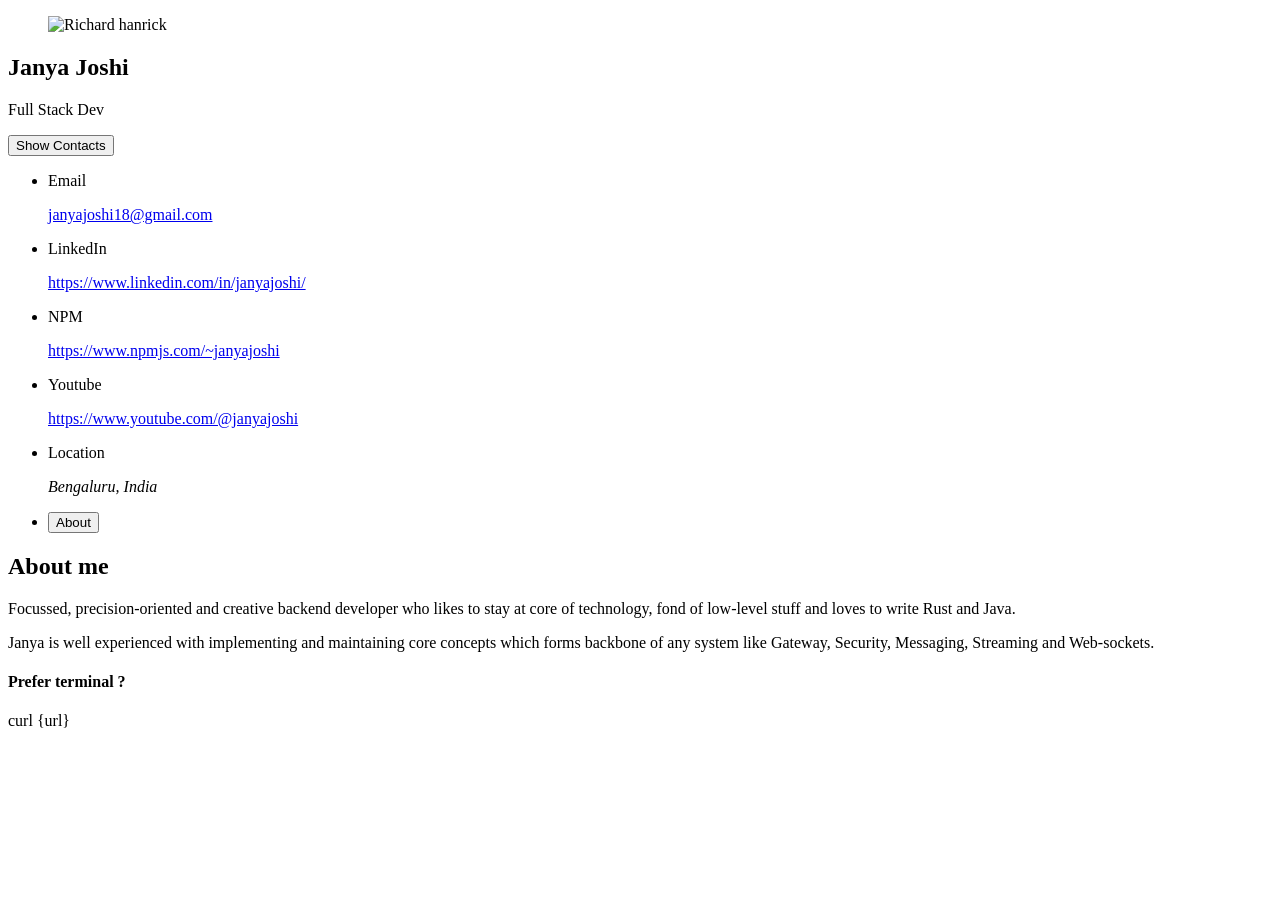
==== assets/profile-detailed.html @ 26ef7ef3 "added basic web interface" ====
<!DOCTYPE html>
<html lang="en">

<head>
    <meta charset="UTF-8">
    <meta http-equiv="X-UA-Compatible" content="IE=edge">
    <meta name="viewport" content="width=device-width, initial-scale=1.0">
    <title>Janya Joshi</title>

    <!--
      - favicon
    -->
    <link rel="shortcut icon" href="./assets/images/logo.ico" type="image/x-icon">

    <!--
      - custom css link
    -->
    <link rel="stylesheet" href="./assets/css/style.css">

    <!--
      - google font link
    -->
    <link rel="preconnect" href="https://fonts.googleapis.com">
    <link rel="preconnect" href="https://fonts.gstatic.com" crossorigin>
    <link href="https://fonts.googleapis.com/css2?family=Poppins:wght@300;400;500;600&display=swap" rel="stylesheet">
</head>

<body>

<!--
  - #MAIN
-->

<main>

    <!--
      - #SIDEBAR
    -->

    <aside class="sidebar" data-sidebar>

        <div class="sidebar-info">

            <figure class="avatar-box">
                <img src="./assets/images/my-avatar.png" alt="Richard hanrick" width="80">
            </figure>

            <div class="info-content">
                <h1 class="name" title="Janya Joshi">Janya Joshi</h1>

                <p class="title">Full Stack Dev</p>
            </div>

            <button class="info_more-btn" data-sidebar-btn>
                <span>Show Contacts</span>

                <ion-icon name="chevron-down"></ion-icon>
            </button>

        </div>

        <div class="sidebar-info_more">

            <div class="separator"></div>

            <ul class="contacts-list">

                <li class="contact-item">

                    <div class="icon-box">
                        <ion-icon name="mail-outline"></ion-icon>
                    </div>

                    <div class="contact-info">
                        <p class="contact-title">Email</p>

                        <a href="mailto:janyajoshi18@gmail.com" class="contact-link">janyajoshi18@gmail.com</a>
                    </div>

                </li>

                <li class="contact-item">

                    <div class="icon-box">
                        <ion-icon name="logo-linkedin"></ion-icon>
                    </div>

                    <div class="contact-info">
                        <p class="contact-title">LinkedIn</p>

                        <a href="https://www.linkedin.com/in/janyajoshi/" class="contact-link">https://www.linkedin.com/in/janyajoshi/</a>
                    </div>

                </li>

                <li class="contact-item">

                    <div class="icon-box">
                        <ion-icon name="logo-npm"></ion-icon>
                    </div>

                    <div class="contact-info">
                        <p class="contact-title">NPM</p>

                        <a href="https://www.npmjs.com/~janyajoshi" class="contact-link">https://www.npmjs.com/~janyajoshi</a>
                    </div>

                </li>

                <li class="contact-item">

                    <div class="icon-box">
                        <ion-icon name="logo-youtube"></ion-icon>
                    </div>

                    <div class="contact-info">
                        <p class="contact-title">Youtube</p>

                        <a href="https://www.youtube.com/@janyajoshi" class="contact-link">https://www.youtube.com/@janyajoshi</a>
                    </div>

                </li>

<!--                <li class="contact-item">-->

<!--                    <div class="icon-box">-->
<!--                        <ion-icon name="phone-portrait-outline"></ion-icon>-->
<!--                    </div>-->

<!--                    <div class="contact-info">-->
<!--                        <p class="contact-title">Phone</p>-->

<!--                        <a href="tel:+12133522795" class="contact-link">+1 (213) 352-2795</a>-->
<!--                    </div>-->

<!--                </li>-->

<!--                <li class="contact-item">-->

<!--                    <div class="icon-box">-->
<!--                        <ion-icon name="calendar-outline"></ion-icon>-->
<!--                    </div>-->

<!--                    <div class="contact-info">-->
<!--                        <p class="contact-title">Birthday</p>-->

<!--                        <time datetime="1982-06-23">June 23, 1982</time>-->
<!--                    </div>-->

<!--                </li>-->

                <li class="contact-item">

                    <div class="icon-box">
                        <ion-icon name="location-outline"></ion-icon>
                    </div>

                    <div class="contact-info">
                        <p class="contact-title">Location</p>

                        <address>Bengaluru, India</address>
                    </div>

                </li>

            </ul>

<!--            <div class="separator"></div>-->

<!--            <ul class="social-list">-->

<!--                <li class="social-item">-->
<!--                    <a href="#" class="social-link">-->
<!--                        <ion-icon name="logo-facebook"></ion-icon>-->
<!--                    </a>-->
<!--                </li>-->

<!--                <li class="social-item">-->
<!--                    <a href="#" class="social-link">-->
<!--                        <ion-icon name="logo-twitter"></ion-icon>-->
<!--                    </a>-->
<!--                </li>-->

<!--                <li class="social-item">-->
<!--                    <a href="#" class="social-link">-->
<!--                        <ion-icon name="logo-instagram"></ion-icon>-->
<!--                    </a>-->
<!--                </li>-->

<!--            </ul>-->

        </div>

    </aside>





    <!--
      - #main-content
    -->

    <div class="main-content">

        <!--
          - #NAVBAR
        -->

        <nav class="navbar">

            <ul class="navbar-list">

                <li class="navbar-item">
                    <button class="navbar-link  active" data-nav-link>About</button>
                </li>

<!--                <li class="navbar-item">-->
<!--                    <button class="navbar-link" data-nav-link>Resume</button>-->
<!--                </li>-->

<!--                <li class="navbar-item">-->
<!--                    <button class="navbar-link" data-nav-link>Portfolio</button>-->
<!--                </li>-->

<!--                <li class="navbar-item">-->
<!--                    <button class="navbar-link" data-nav-link>Blog</button>-->
<!--                </li>-->

<!--                <li class="navbar-item">-->
<!--                    <button class="navbar-link" data-nav-link>Contact</button>-->
<!--                </li>-->

            </ul>

        </nav>





        <!--
          - #ABOUT
        -->

        <article class="about  active" data-page="about">

            <header>
                <h2 class="h2 article-title">About me</h2>
            </header>

            <section class="about-text">
                <p>
                    Focussed, precision-oriented and creative backend
                    developer who likes to stay at core of technology, fond of
                    low-level stuff and loves to write Rust and Java.
                </p>

                <p>
                    Janya is well experienced with implementing and maintaining
                    core concepts which forms backbone of any system like
                    Gateway, Security, Messaging, Streaming and Web-sockets.
                </p>
            </section>

            <header>
                <h4 class="h4 article-title">Prefer terminal ?</h4>
            </header>

            <section class="about-text">
                <div class="info-content">
                    <p class="title">curl {url}</p>
                </div>
            </section>


            <!--
              - service
            -->

<!--            <section class="service">-->

<!--                <h3 class="h3 service-title">What i'm doing</h3>-->

<!--                <ul class="service-list">-->

<!--                    <li class="service-item">-->

<!--                        <div class="service-icon-box">-->
<!--                            <img src="./assets/images/icon-design.svg-->
<!--                " alt="design icon" width="40">-->
<!--                        </div>-->

<!--                        <div class="service-content-box">-->
<!--                            <h4 class="h4 service-item-title">Web design</h4>-->

<!--                            <p class="service-item-text">-->
<!--                                The most modern and high-quality design made at a professional level.-->
<!--                            </p>-->
<!--                        </div>-->

<!--                    </li>-->

<!--                    <li class="service-item">-->

<!--                        <div class="service-icon-box">-->
<!--                            <img src="./assets/images/icon-dev.svg" alt="Web development icon" width="40">-->
<!--                        </div>-->

<!--                        <div class="service-content-box">-->
<!--                            <h4 class="h4 service-item-title">Web development</h4>-->

<!--                            <p class="service-item-text">-->
<!--                                High-quality development of sites at the professional level.-->
<!--                            </p>-->
<!--                        </div>-->

<!--                    </li>-->

<!--                    <li class="service-item">-->

<!--                        <div class="service-icon-box">-->
<!--                            <img src="./assets/images/icon-app.svg" alt="mobile app icon" width="40">-->
<!--                        </div>-->

<!--                        <div class="service-content-box">-->
<!--                            <h4 class="h4 service-item-title">Mobile apps</h4>-->

<!--                            <p class="service-item-text">-->
<!--                                Professional development of applications for iOS and Android.-->
<!--                            </p>-->
<!--                        </div>-->

<!--                    </li>-->

<!--                    <li class="service-item">-->

<!--                        <div class="service-icon-box">-->
<!--                            <img src="./assets/images/icon-photo.svg" alt="camera icon" width="40">-->
<!--                        </div>-->

<!--                        <div class="service-content-box">-->
<!--                            <h4 class="h4 service-item-title">Photography</h4>-->

<!--                            <p class="service-item-text">-->
<!--                                I make high-quality photos of any category at a professional level.-->
<!--                            </p>-->
<!--                        </div>-->

<!--                    </li>-->

<!--                </ul>-->

<!--            </section>-->


            <!--
              - testimonials
            -->

<!--            <section class="testimonials">-->

<!--                <h3 class="h3 testimonials-title">Testimonials</h3>-->

<!--                <ul class="testimonials-list has-scrollbar">-->

<!--                    <li class="testimonials-item">-->
<!--                        <div class="content-card" data-testimonials-item>-->

<!--                            <figure class="testimonials-avatar-box">-->
<!--                                <img src="./assets/images/avatar-1.png" alt="Daniel lewis" width="60" data-testimonials-avatar>-->
<!--                            </figure>-->

<!--                            <h4 class="h4 testimonials-item-title" data-testimonials-title>Daniel lewis</h4>-->

<!--                            <div class="testimonials-text" data-testimonials-text>-->
<!--                                <p>-->
<!--                                    Richard was hired to create a corporate identity. We were very pleased with the work done. She has a-->
<!--                                    lot of experience-->
<!--                                    and is very concerned about the needs of client. Lorem ipsum dolor sit amet, ullamcous cididt-->
<!--                                    consectetur adipiscing-->
<!--                                    elit, seds do et eiusmod tempor incididunt ut laborels dolore magnarels alia.-->
<!--                                </p>-->
<!--                            </div>-->

<!--                        </div>-->
<!--                    </li>-->

<!--                    <li class="testimonials-item">-->
<!--                        <div class="content-card" data-testimonials-item>-->

<!--                            <figure class="testimonials-avatar-box">-->
<!--                                <img src="./assets/images/avatar-2.png" alt="Jessica miller" width="60" data-testimonials-avatar>-->
<!--                            </figure>-->

<!--                            <h4 class="h4 testimonials-item-title" data-testimonials-title>Jessica miller</h4>-->

<!--                            <div class="testimonials-text" data-testimonials-text>-->
<!--                                <p>-->
<!--                                    Richard was hired to create a corporate identity. We were very pleased with the work done. She has a-->
<!--                                    lot of experience-->
<!--                                    and is very concerned about the needs of client. Lorem ipsum dolor sit amet, ullamcous cididt-->
<!--                                    consectetur adipiscing-->
<!--                                    elit, seds do et eiusmod tempor incididunt ut laborels dolore magnarels alia.-->
<!--                                </p>-->
<!--                            </div>-->

<!--                        </div>-->
<!--                    </li>-->

<!--                    <li class="testimonials-item">-->
<!--                        <div class="content-card" data-testimonials-item>-->

<!--                            <figure class="testimonials-avatar-box">-->
<!--                                <img src="./assets/images/avatar-3.png" alt="Emily evans" width="60" data-testimonials-avatar>-->
<!--                            </figure>-->

<!--                            <h4 class="h4 testimonials-item-title" data-testimonials-title>Emily evans</h4>-->

<!--                            <div class="testimonials-text" data-testimonials-text>-->
<!--                                <p>-->
<!--                                    Richard was hired to create a corporate identity. We were very pleased with the work done. She has a-->
<!--                                    lot of experience-->
<!--                                    and is very concerned about the needs of client. Lorem ipsum dolor sit amet, ullamcous cididt-->
<!--                                    consectetur adipiscing-->
<!--                                    elit, seds do et eiusmod tempor incididunt ut laborels dolore magnarels alia.-->
<!--                                </p>-->
<!--                            </div>-->

<!--                        </div>-->
<!--                    </li>-->

<!--                    <li class="testimonials-item">-->
<!--                        <div class="content-card" data-testimonials-item>-->

<!--                            <figure class="testimonials-avatar-box">-->
<!--                                <img src="./assets/images/avatar-4.png" alt="Henry william" width="60" data-testimonials-avatar>-->
<!--                            </figure>-->

<!--                            <h4 class="h4 testimonials-item-title" data-testimonials-title>Henry william</h4>-->

<!--                            <div class="testimonials-text" data-testimonials-text>-->
<!--                                <p>-->
<!--                                    Richard was hired to create a corporate identity. We were very pleased with the work done. She has a-->
<!--                                    lot of experience-->
<!--                                    and is very concerned about the needs of client. Lorem ipsum dolor sit amet, ullamcous cididt-->
<!--                                    consectetur adipiscing-->
<!--                                    elit, seds do et eiusmod tempor incididunt ut laborels dolore magnarels alia.-->
<!--                                </p>-->
<!--                            </div>-->

<!--                        </div>-->
<!--                    </li>-->

<!--                </ul>-->

<!--            </section>-->


            <!--
              - testimonials modal
            -->

<!--            <div class="modal-container" data-modal-container>-->

<!--                <div class="overlay" data-overlay></div>-->

<!--                <section class="testimonials-modal">-->

<!--                    <button class="modal-close-btn" data-modal-close-btn>-->
<!--                        <ion-icon name="close-outline"></ion-icon>-->
<!--                    </button>-->

<!--                    <div class="modal-img-wrapper">-->
<!--                        <figure class="modal-avatar-box">-->
<!--                            <img src="./assets/images/avatar-1.png" alt="Daniel lewis" width="80" data-modal-img>-->
<!--                        </figure>-->

<!--                        <img src="./assets/images/icon-quote.svg" alt="quote icon">-->
<!--                    </div>-->

<!--                    <div class="modal-content">-->

<!--                        <h4 class="h3 modal-title" data-modal-title>Daniel lewis</h4>-->

<!--                        <time datetime="2021-06-14">14 June, 2021</time>-->

<!--                        <div data-modal-text>-->
<!--                            <p>-->
<!--                                Richard was hired to create a corporate identity. We were very pleased with the work done. She has a-->
<!--                                lot of experience-->
<!--                                and is very concerned about the needs of client. Lorem ipsum dolor sit amet, ullamcous cididt-->
<!--                                consectetur adipiscing-->
<!--                                elit, seds do et eiusmod tempor incididunt ut laborels dolore magnarels alia.-->
<!--                            </p>-->
<!--                        </div>-->

<!--                    </div>-->

<!--                </section>-->

<!--            </div>-->


            <!--
              - clients
            -->

<!--            <section class="clients">-->

<!--                <h3 class="h3 clients-title">Clients</h3>-->

<!--                <ul class="clients-list has-scrollbar">-->

<!--                    <li class="clients-item">-->
<!--                        <a href="#">-->
<!--                            <img src="./assets/images/logo-1-color.png" alt="client logo">-->
<!--                        </a>-->
<!--                    </li>-->

<!--                    <li class="clients-item">-->
<!--                        <a href="#">-->
<!--                            <img src="./assets/images/logo-2-color.png" alt="client logo">-->
<!--                        </a>-->
<!--                    </li>-->

<!--                    <li class="clients-item">-->
<!--                        <a href="#">-->
<!--                            <img src="./assets/images/logo-3-color.png" alt="client logo">-->
<!--                        </a>-->
<!--                    </li>-->

<!--                    <li class="clients-item">-->
<!--                        <a href="#">-->
<!--                            <img src="./assets/images/logo-4-color.png" alt="client logo">-->
<!--                        </a>-->
<!--                    </li>-->

<!--                    <li class="clients-item">-->
<!--                        <a href="#">-->
<!--                            <img src="./assets/images/logo-5-color.png" alt="client logo">-->
<!--                        </a>-->
<!--                    </li>-->

<!--                    <li class="clients-item">-->
<!--                        <a href="#">-->
<!--                            <img src="./assets/images/logo-6-color.png" alt="client logo">-->
<!--                        </a>-->
<!--                    </li>-->

<!--                </ul>-->

<!--            </section>-->

        </article>





        <!--
          - #RESUME
        -->

<!--        <article class="resume" data-page="resume">-->

<!--            <header>-->
<!--                <h2 class="h2 article-title">Resume</h2>-->
<!--            </header>-->

<!--            <section class="timeline">-->

<!--                <div class="title-wrapper">-->
<!--                    <div class="icon-box">-->
<!--                        <ion-icon name="book-outline"></ion-icon>-->
<!--                    </div>-->

<!--                    <h3 class="h3">Education</h3>-->
<!--                </div>-->

<!--                <ol class="timeline-list">-->

<!--                    <li class="timeline-item">-->

<!--                        <h4 class="h4 timeline-item-title">University school of the arts</h4>-->

<!--                        <span>2007 — 2008</span>-->

<!--                        <p class="timeline-text">-->
<!--                            Nemo enims ipsam voluptatem, blanditiis praesentium voluptum delenit atque corrupti, quos dolores et-->
<!--                            quas molestias-->
<!--                            exceptur.-->
<!--                        </p>-->

<!--                    </li>-->

<!--                    <li class="timeline-item">-->

<!--                        <h4 class="h4 timeline-item-title">New york academy of art</h4>-->

<!--                        <span>2006 — 2007</span>-->

<!--                        <p class="timeline-text">-->
<!--                            Ratione voluptatem sequi nesciunt, facere quisquams facere menda ossimus, omnis voluptas assumenda est-->
<!--                            omnis..-->
<!--                        </p>-->

<!--                    </li>-->

<!--                    <li class="timeline-item">-->

<!--                        <h4 class="h4 timeline-item-title">High school of art and design</h4>-->

<!--                        <span>2002 — 2004</span>-->

<!--                        <p class="timeline-text">-->
<!--                            Duis aute irure dolor in reprehenderit in voluptate, quila voluptas mag odit aut fugit, sed consequuntur-->
<!--                            magni dolores-->
<!--                            eos.-->
<!--                        </p>-->

<!--                    </li>-->

<!--                </ol>-->

<!--            </section>-->

<!--            <section class="timeline">-->

<!--                <div class="title-wrapper">-->
<!--                    <div class="icon-box">-->
<!--                        <ion-icon name="book-outline"></ion-icon>-->
<!--                    </div>-->

<!--                    <h3 class="h3">Experience</h3>-->
<!--                </div>-->

<!--                <ol class="timeline-list">-->

<!--                    <li class="timeline-item">-->

<!--                        <h4 class="h4 timeline-item-title">Creative director</h4>-->

<!--                        <span>2015 — Present</span>-->

<!--                        <p class="timeline-text">-->
<!--                            Nemo enim ipsam voluptatem blanditiis praesentium voluptum delenit atque corrupti, quos dolores et qvuas-->
<!--                            molestias-->
<!--                            exceptur.-->
<!--                        </p>-->

<!--                    </li>-->

<!--                    <li class="timeline-item">-->

<!--                        <h4 class="h4 timeline-item-title">Art director</h4>-->

<!--                        <span>2013 — 2015</span>-->

<!--                        <p class="timeline-text">-->
<!--                            Nemo enims ipsam voluptatem, blanditiis praesentium voluptum delenit atque corrupti, quos dolores et-->
<!--                            quas molestias-->
<!--                            exceptur.-->
<!--                        </p>-->

<!--                    </li>-->

<!--                    <li class="timeline-item">-->

<!--                        <h4 class="h4 timeline-item-title">Web designer</h4>-->

<!--                        <span>2010 — 2013</span>-->

<!--                        <p class="timeline-text">-->
<!--                            Nemo enims ipsam voluptatem, blanditiis praesentium voluptum delenit atque corrupti, quos dolores et-->
<!--                            quas molestias-->
<!--                            exceptur.-->
<!--                        </p>-->

<!--                    </li>-->

<!--                </ol>-->

<!--            </section>-->

<!--            <section class="skill">-->

<!--                <h3 class="h3 skills-title">My skills</h3>-->

<!--                <ul class="skills-list content-card">-->

<!--                    <li class="skills-item">-->

<!--                        <div class="title-wrapper">-->
<!--                            <h5 class="h5">Web design</h5>-->
<!--                            <data value="80">80%</data>-->
<!--                        </div>-->

<!--                        <div class="skill-progress-bg">-->
<!--                            <div class="skill-progress-fill" style="width: 80%;"></div>-->
<!--                        </div>-->

<!--                    </li>-->

<!--                    <li class="skills-item">-->

<!--                        <div class="title-wrapper">-->
<!--                            <h5 class="h5">Graphic design</h5>-->
<!--                            <data value="70">70%</data>-->
<!--                        </div>-->

<!--                        <div class="skill-progress-bg">-->
<!--                            <div class="skill-progress-fill" style="width: 70%;"></div>-->
<!--                        </div>-->

<!--                    </li>-->

<!--                    <li class="skills-item">-->

<!--                        <div class="title-wrapper">-->
<!--                            <h5 class="h5">Branding</h5>-->
<!--                            <data value="90">90%</data>-->
<!--                        </div>-->

<!--                        <div class="skill-progress-bg">-->
<!--                            <div class="skill-progress-fill" style="width: 90%;"></div>-->
<!--                        </div>-->

<!--                    </li>-->

<!--                    <li class="skills-item">-->

<!--                        <div class="title-wrapper">-->
<!--                            <h5 class="h5">WordPress</h5>-->
<!--                            <data value="50">50%</data>-->
<!--                        </div>-->

<!--                        <div class="skill-progress-bg">-->
<!--                            <div class="skill-progress-fill" style="width: 50%;"></div>-->
<!--                        </div>-->

<!--                    </li>-->

<!--                </ul>-->

<!--            </section>-->

<!--        </article>-->





        <!--
          - #PORTFOLIO
        -->

<!--        <article class="portfolio" data-page="portfolio">-->

<!--            <header>-->
<!--                <h2 class="h2 article-title">Portfolio</h2>-->
<!--            </header>-->

<!--            <section class="projects">-->

<!--                <ul class="filter-list">-->

<!--                    <li class="filter-item">-->
<!--                        <button class="active" data-filter-btn>All</button>-->
<!--                    </li>-->

<!--                    <li class="filter-item">-->
<!--                        <button data-filter-btn>Web design</button>-->
<!--                    </li>-->

<!--                    <li class="filter-item">-->
<!--                        <button data-filter-btn>Applications</button>-->
<!--                    </li>-->

<!--                    <li class="filter-item">-->
<!--                        <button data-filter-btn>Web development</button>-->
<!--                    </li>-->

<!--                </ul>-->

<!--                <div class="filter-select-box">-->

<!--                    <button class="filter-select" data-select>-->

<!--                        <div class="select-value" data-selecct-value>Select category</div>-->

<!--                        <div class="select-icon">-->
<!--                            <ion-icon name="chevron-down"></ion-icon>-->
<!--                        </div>-->

<!--                    </button>-->

<!--                    <ul class="select-list">-->

<!--                        <li class="select-item">-->
<!--                            <button data-select-item>All</button>-->
<!--                        </li>-->

<!--                        <li class="select-item">-->
<!--                            <button data-select-item>Web design</button>-->
<!--                        </li>-->

<!--                        <li class="select-item">-->
<!--                            <button data-select-item>Applications</button>-->
<!--                        </li>-->

<!--                        <li class="select-item">-->
<!--                            <button data-select-item>Web development</button>-->
<!--                        </li>-->

<!--                    </ul>-->

<!--                </div>-->

<!--                <ul class="project-list">-->

<!--                    <li class="project-item  active" data-filter-item data-category="web development">-->
<!--                        <a href="#">-->

<!--                            <figure class="project-img">-->
<!--                                <div class="project-item-icon-box">-->
<!--                                    <ion-icon name="eye-outline"></ion-icon>-->
<!--                                </div>-->

<!--                                <img src="./assets/images/project-1.jpg" alt="finance" loading="lazy">-->
<!--                            </figure>-->

<!--                            <h3 class="project-title">Finance</h3>-->

<!--                            <p class="project-category">Web development</p>-->

<!--                        </a>-->
<!--                    </li>-->

<!--                    <li class="project-item  active" data-filter-item data-category="web development">-->
<!--                        <a href="#">-->

<!--                            <figure class="project-img">-->
<!--                                <div class="project-item-icon-box">-->
<!--                                    <ion-icon name="eye-outline"></ion-icon>-->
<!--                                </div>-->

<!--                                <img src="./assets/images/project-2.png" alt="orizon" loading="lazy">-->
<!--                            </figure>-->

<!--                            <h3 class="project-title">Orizon</h3>-->

<!--                            <p class="project-category">Web development</p>-->

<!--                        </a>-->
<!--                    </li>-->

<!--                    <li class="project-item  active" data-filter-item data-category="web design">-->
<!--                        <a href="#">-->

<!--                            <figure class="project-img">-->
<!--                                <div class="project-item-icon-box">-->
<!--                                    <ion-icon name="eye-outline"></ion-icon>-->
<!--                                </div>-->

<!--                                <img src="./assets/images/project-3.jpg" alt="fundo" loading="lazy">-->
<!--                            </figure>-->

<!--                            <h3 class="project-title">Fundo</h3>-->

<!--                            <p class="project-category">Web design</p>-->

<!--                        </a>-->
<!--                    </li>-->

<!--                    <li class="project-item  active" data-filter-item data-category="applications">-->
<!--                        <a href="#">-->

<!--                            <figure class="project-img">-->
<!--                                <div class="project-item-icon-box">-->
<!--                                    <ion-icon name="eye-outline"></ion-icon>-->
<!--                                </div>-->

<!--                                <img src="./assets/images/project-4.png" alt="brawlhalla" loading="lazy">-->
<!--                            </figure>-->

<!--                            <h3 class="project-title">Brawlhalla</h3>-->

<!--                            <p class="project-category">Applications</p>-->

<!--                        </a>-->
<!--                    </li>-->

<!--                    <li class="project-item  active" data-filter-item data-category="web design">-->
<!--                        <a href="#">-->

<!--                            <figure class="project-img">-->
<!--                                <div class="project-item-icon-box">-->
<!--                                    <ion-icon name="eye-outline"></ion-icon>-->
<!--                                </div>-->

<!--                                <img src="./assets/images/project-5.png" alt="dsm." loading="lazy">-->
<!--                            </figure>-->

<!--                            <h3 class="project-title">DSM.</h3>-->

<!--                            <p class="project-category">Web design</p>-->

<!--                        </a>-->
<!--                    </li>-->

<!--                    <li class="project-item  active" data-filter-item data-category="web design">-->
<!--                        <a href="#">-->

<!--                            <figure class="project-img">-->
<!--                                <div class="project-item-icon-box">-->
<!--                                    <ion-icon name="eye-outline"></ion-icon>-->
<!--                                </div>-->

<!--                                <img src="./assets/images/project-6.png" alt="metaspark" loading="lazy">-->
<!--                            </figure>-->

<!--                            <h3 class="project-title">MetaSpark</h3>-->

<!--                            <p class="project-category">Web design</p>-->

<!--                        </a>-->
<!--                    </li>-->

<!--                    <li class="project-item  active" data-filter-item data-category="web development">-->
<!--                        <a href="#">-->

<!--                            <figure class="project-img">-->
<!--                                <div class="project-item-icon-box">-->
<!--                                    <ion-icon name="eye-outline"></ion-icon>-->
<!--                                </div>-->

<!--                                <img src="./assets/images/project-7.png" alt="summary" loading="lazy">-->
<!--                            </figure>-->

<!--                            <h3 class="project-title">Summary</h3>-->

<!--                            <p class="project-category">Web development</p>-->

<!--                        </a>-->
<!--                    </li>-->

<!--                    <li class="project-item  active" data-filter-item data-category="applications">-->
<!--                        <a href="#">-->

<!--                            <figure class="project-img">-->
<!--                                <div class="project-item-icon-box">-->
<!--                                    <ion-icon name="eye-outline"></ion-icon>-->
<!--                                </div>-->

<!--                                <img src="./assets/images/project-8.jpg" alt="task manager" loading="lazy">-->
<!--                            </figure>-->

<!--                            <h3 class="project-title">Task Manager</h3>-->

<!--                            <p class="project-category">Applications</p>-->

<!--                        </a>-->
<!--                    </li>-->

<!--                    <li class="project-item  active" data-filter-item data-category="web development">-->
<!--                        <a href="#">-->

<!--                            <figure class="project-img">-->
<!--                                <div class="project-item-icon-box">-->
<!--                                    <ion-icon name="eye-outline"></ion-icon>-->
<!--                                </div>-->

<!--                                <img src="./assets/images/project-9.png" alt="arrival" loading="lazy">-->
<!--                            </figure>-->

<!--                            <h3 class="project-title">Arrival</h3>-->

<!--                            <p class="project-category">Web development</p>-->

<!--                        </a>-->
<!--                    </li>-->

<!--                </ul>-->

<!--            </section>-->

<!--        </article>-->





        <!--
          - #BLOG
        -->

<!--        <article class="blog" data-page="blog">-->

<!--            <header>-->
<!--                <h2 class="h2 article-title">Blog</h2>-->
<!--            </header>-->

<!--            <section class="blog-posts">-->

<!--                <ul class="blog-posts-list">-->

<!--                    <li class="blog-post-item">-->
<!--                        <a href="#">-->

<!--                            <figure class="blog-banner-box">-->
<!--                                <img src="./assets/images/blog-1.jpg" alt="Design conferences in 2022" loading="lazy">-->
<!--                            </figure>-->

<!--                            <div class="blog-content">-->

<!--                                <div class="blog-meta">-->
<!--                                    <p class="blog-category">Design</p>-->

<!--                                    <span class="dot"></span>-->

<!--                                    <time datetime="2022-02-23">Fab 23, 2022</time>-->
<!--                                </div>-->

<!--                                <h3 class="h3 blog-item-title">Design conferences in 2022</h3>-->

<!--                                <p class="blog-text">-->
<!--                                    Veritatis et quasi architecto beatae vitae dicta sunt, explicabo.-->
<!--                                </p>-->

<!--                            </div>-->

<!--                        </a>-->
<!--                    </li>-->

<!--                    <li class="blog-post-item">-->
<!--                        <a href="#">-->

<!--                            <figure class="blog-banner-box">-->
<!--                                <img src="./assets/images/blog-2.jpg" alt="Best fonts every designer" loading="lazy">-->
<!--                            </figure>-->

<!--                            <div class="blog-content">-->

<!--                                <div class="blog-meta">-->
<!--                                    <p class="blog-category">Design</p>-->

<!--                                    <span class="dot"></span>-->

<!--                                    <time datetime="2022-02-23">Fab 23, 2022</time>-->
<!--                                </div>-->

<!--                                <h3 class="h3 blog-item-title">Best fonts every designer</h3>-->

<!--                                <p class="blog-text">-->
<!--                                    Sed ut perspiciatis, nam libero tempore, cum soluta nobis est eligendi.-->
<!--                                </p>-->

<!--                            </div>-->

<!--                        </a>-->
<!--                    </li>-->

<!--                    <li class="blog-post-item">-->
<!--                        <a href="#">-->

<!--                            <figure class="blog-banner-box">-->
<!--                                <img src="./assets/images/blog-3.jpg" alt="Design digest #80" loading="lazy">-->
<!--                            </figure>-->

<!--                            <div class="blog-content">-->

<!--                                <div class="blog-meta">-->
<!--                                    <p class="blog-category">Design</p>-->

<!--                                    <span class="dot"></span>-->

<!--                                    <time datetime="2022-02-23">Fab 23, 2022</time>-->
<!--                                </div>-->

<!--                                <h3 class="h3 blog-item-title">Design digest #80</h3>-->

<!--                                <p class="blog-text">-->
<!--                                    Excepteur sint occaecat cupidatat no proident, quis nostrum exercitationem ullam corporis suscipit.-->
<!--                                </p>-->

<!--                            </div>-->

<!--                        </a>-->
<!--                    </li>-->

<!--                    <li class="blog-post-item">-->
<!--                        <a href="#">-->

<!--                            <figure class="blog-banner-box">-->
<!--                                <img src="./assets/images/blog-4.jpg" alt="UI interactions of the week" loading="lazy">-->
<!--                            </figure>-->

<!--                            <div class="blog-content">-->

<!--                                <div class="blog-meta">-->
<!--                                    <p class="blog-category">Design</p>-->

<!--                                    <span class="dot"></span>-->

<!--                                    <time datetime="2022-02-23">Fab 23, 2022</time>-->
<!--                                </div>-->

<!--                                <h3 class="h3 blog-item-title">UI interactions of the week</h3>-->

<!--                                <p class="blog-text">-->
<!--                                    Enim ad minim veniam, consectetur adipiscing elit, quis nostrud exercitation ullamco laboris nisi.-->
<!--                                </p>-->

<!--                            </div>-->

<!--                        </a>-->
<!--                    </li>-->

<!--                    <li class="blog-post-item">-->
<!--                        <a href="#">-->

<!--                            <figure class="blog-banner-box">-->
<!--                                <img src="./assets/images/blog-5.jpg" alt="The forgotten art of spacing" loading="lazy">-->
<!--                            </figure>-->

<!--                            <div class="blog-content">-->

<!--                                <div class="blog-meta">-->
<!--                                    <p class="blog-category">Design</p>-->

<!--                                    <span class="dot"></span>-->

<!--                                    <time datetime="2022-02-23">Fab 23, 2022</time>-->
<!--                                </div>-->

<!--                                <h3 class="h3 blog-item-title">The forgotten art of spacing</h3>-->

<!--                                <p class="blog-text">-->
<!--                                    Maxime placeat, sed do eiusmod tempor incididunt ut labore et dolore magna aliqua.-->
<!--                                </p>-->

<!--                            </div>-->

<!--                        </a>-->
<!--                    </li>-->

<!--                    <li class="blog-post-item">-->
<!--                        <a href="#">-->

<!--                            <figure class="blog-banner-box">-->
<!--                                <img src="./assets/images/blog-6.jpg" alt="Design digest #79" loading="lazy">-->
<!--                            </figure>-->

<!--                            <div class="blog-content">-->

<!--                                <div class="blog-meta">-->
<!--                                    <p class="blog-category">Design</p>-->

<!--                                    <span class="dot"></span>-->

<!--                                    <time datetime="2022-02-23">Fab 23, 2022</time>-->
<!--                                </div>-->

<!--                                <h3 class="h3 blog-item-title">Design digest #79</h3>-->

<!--                                <p class="blog-text">-->
<!--                                    Optio cumque nihil impedit uo minus quod maxime placeat, velit esse cillum.-->
<!--                                </p>-->

<!--                            </div>-->

<!--                        </a>-->
<!--                    </li>-->

<!--                </ul>-->

<!--            </section>-->

<!--        </article>-->





        <!--
          - #CONTACT
        -->

<!--        <article class="contact" data-page="contact">-->

<!--            <header>-->
<!--                <h2 class="h2 article-title">Contact</h2>-->
<!--            </header>-->

<!--            <section class="mapbox" data-mapbox>-->
<!--                <figure>-->
<!--                    <iframe-->
<!--                            src="https://www.google.com/maps/embed?pb=!1m18!1m12!1m3!1d199666.5651251294!2d-121.58334177520186!3d38.56165006739519!2m3!1f0!2f0!3f0!3m2!1i1024!2i768!4f13.1!3m3!1m2!1s0x809ac672b28397f9%3A0x921f6aaa74197fdb!2sSacramento%2C%20CA%2C%20USA!5e0!3m2!1sen!2sbd!4v1647608789441!5m2!1sen!2sbd"-->
<!--                            width="400" height="300" loading="lazy"></iframe>-->
<!--                </figure>-->
<!--            </section>-->

<!--            <section class="contact-form">-->

<!--                <h3 class="h3 form-title">Contact Form</h3>-->

<!--                <form action="#" class="form" data-form>-->

<!--                    <div class="input-wrapper">-->
<!--                        <input type="text" name="fullname" class="form-input" placeholder="Full name" required data-form-input>-->

<!--                        <input type="email" name="email" class="form-input" placeholder="Email address" required data-form-input>-->
<!--                    </div>-->

<!--                    <textarea name="message" class="form-input" placeholder="Your Message" required data-form-input></textarea>-->

<!--                    <button class="form-btn" type="submit" disabled data-form-btn>-->
<!--                        <ion-icon name="paper-plane"></ion-icon>-->
<!--                        <span>Send Message</span>-->
<!--                    </button>-->

<!--                </form>-->

<!--            </section>-->

<!--        </article>-->

    </div>

</main>






<!--
  - custom js link
-->
<script src="./assets/js/script.js"></script>

<!--
  - ionicon link
-->
<script type="module" src="https://unpkg.com/ionicons@5.5.2/dist/ionicons/ionicons.esm.js"></script>
<script nomodule src="https://unpkg.com/ionicons@5.5.2/dist/ionicons/ionicons.js"></script>

</body>

</html>
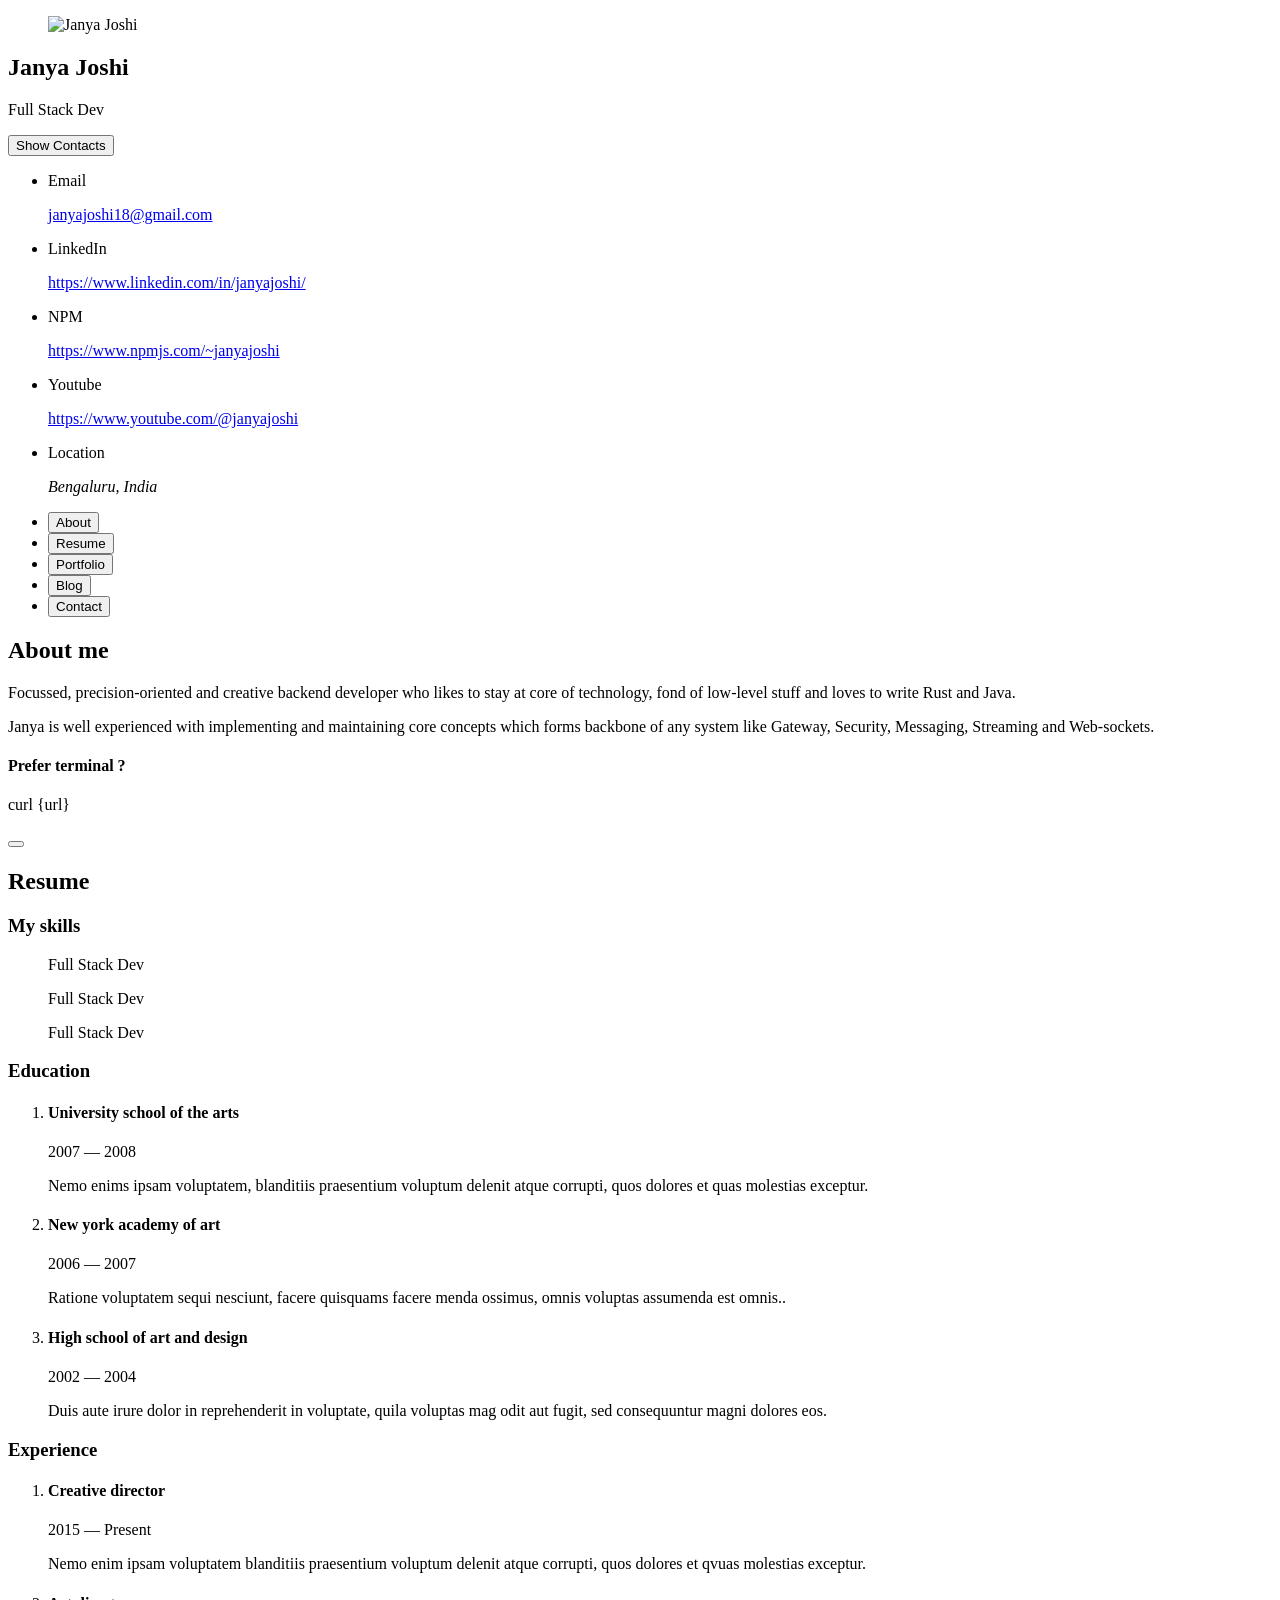
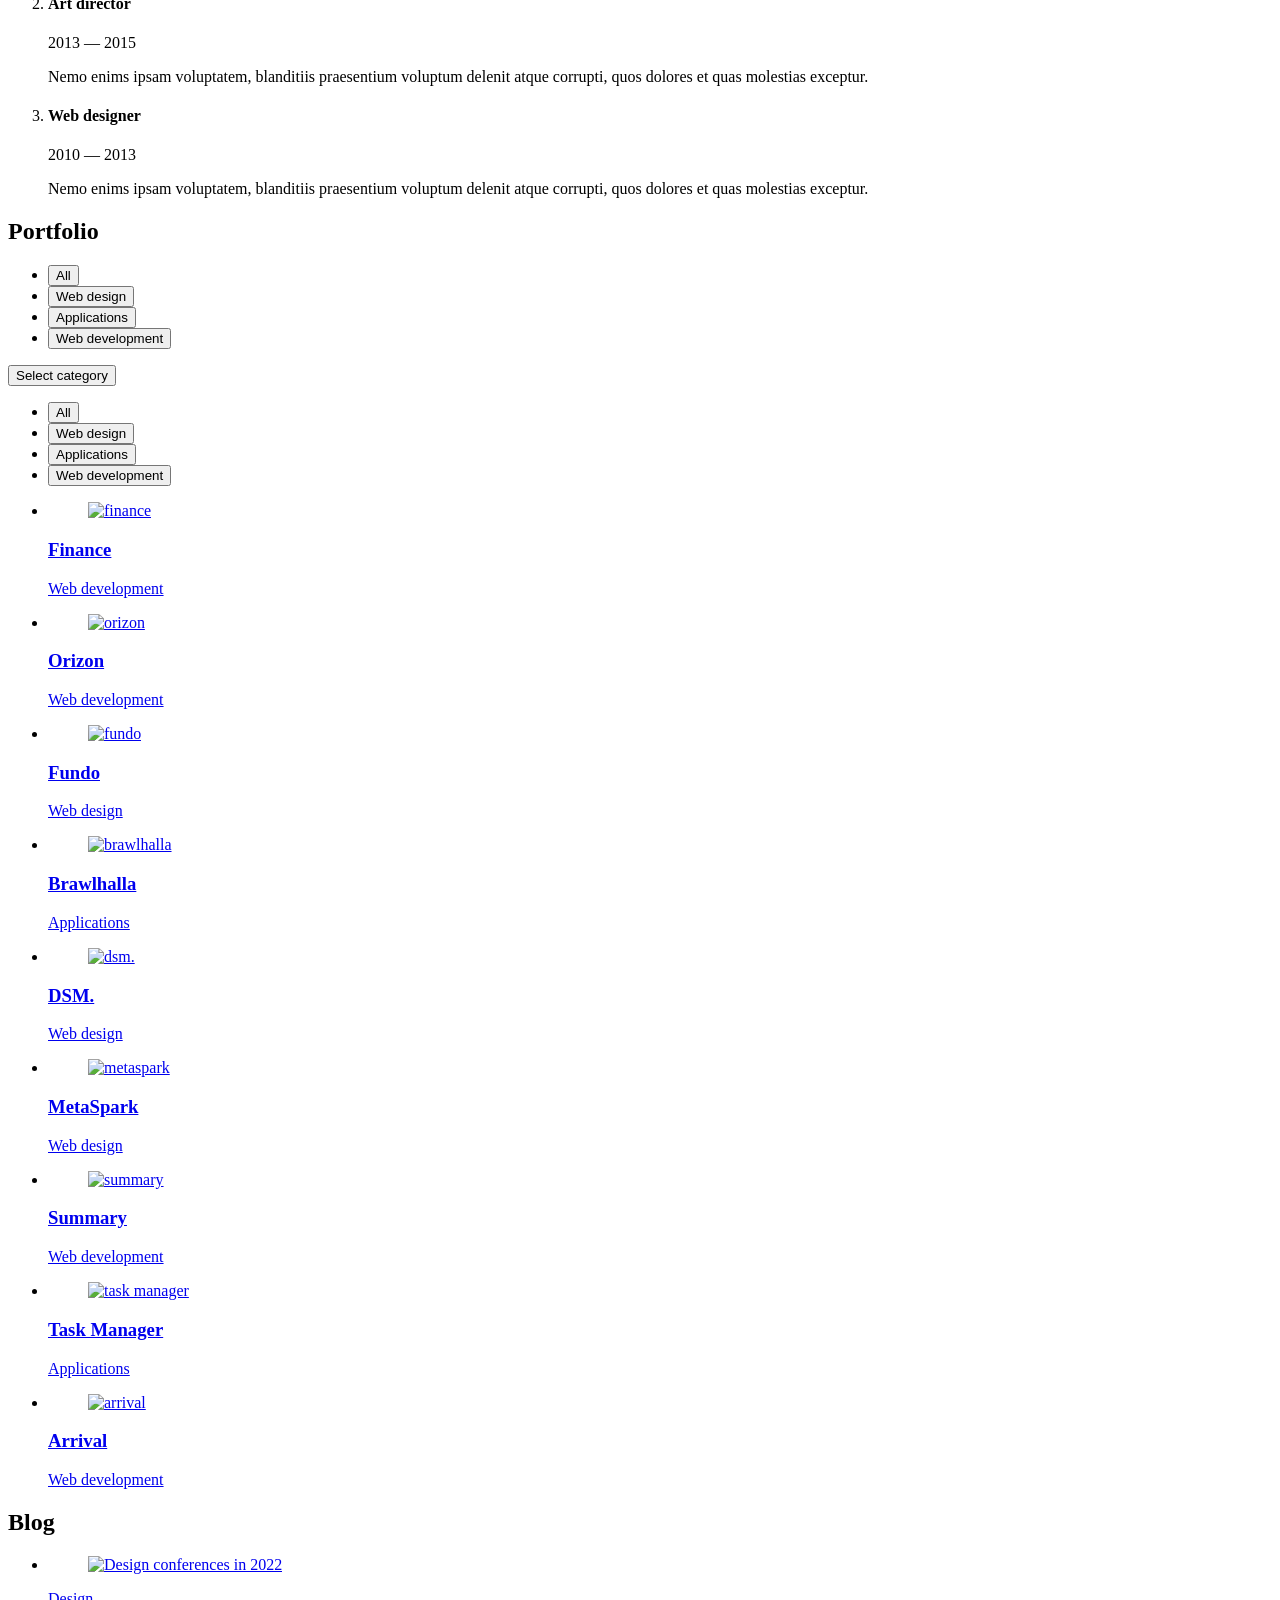
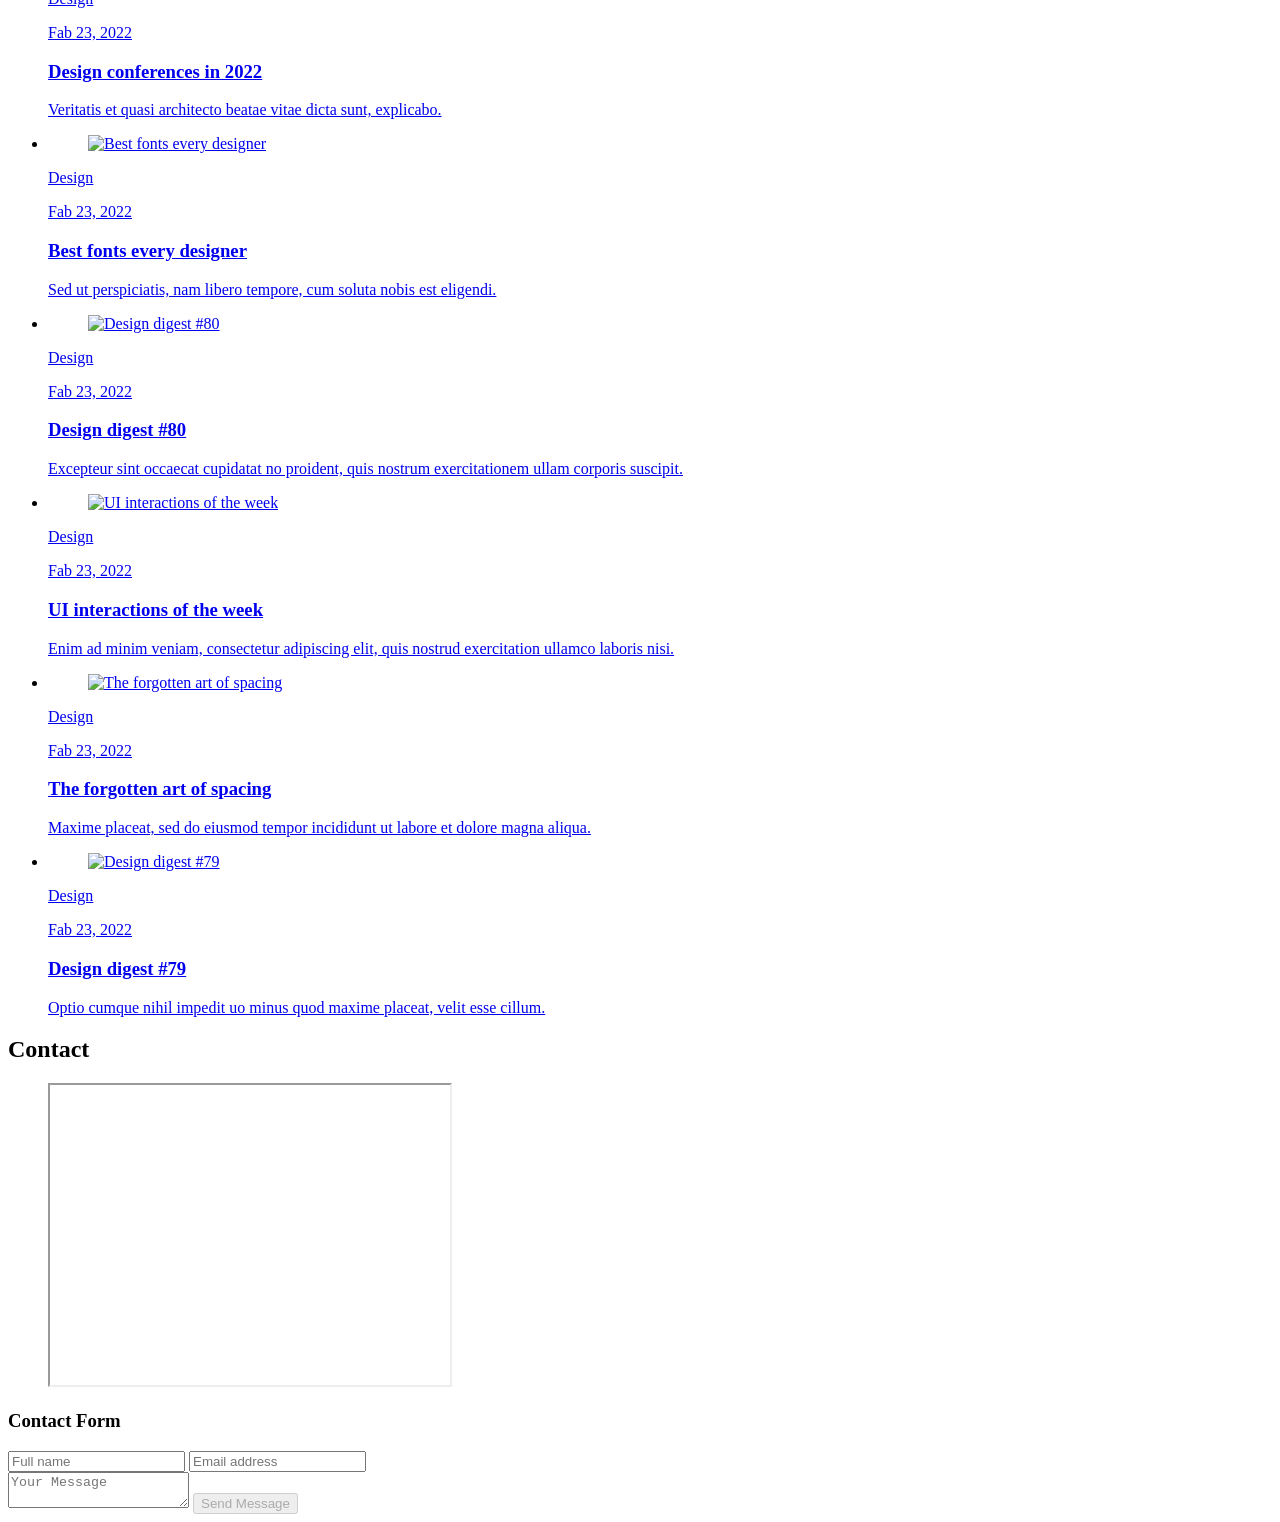
==== commit 6a455c7a: "web interface added" ====
--- a/assets/profile-detailed.html
+++ b/assets/profile-detailed.html
@@ -42,7 +42,7 @@
         <div class="sidebar-info">
 
             <figure class="avatar-box">
-                <img src="./assets/images/my-avatar.png" alt="Richard hanrick" width="80">
+                <img src="./assets/images/my-avatar.png" alt="Janya Joshi" width="80">
             </figure>
 
             <div class="info-content">
@@ -121,34 +121,6 @@
 
                 </li>
 
-<!--                <li class="contact-item">-->
-
-<!--                    <div class="icon-box">-->
-<!--                        <ion-icon name="phone-portrait-outline"></ion-icon>-->
-<!--                    </div>-->
-
-<!--                    <div class="contact-info">-->
-<!--                        <p class="contact-title">Phone</p>-->
-
-<!--                        <a href="tel:+12133522795" class="contact-link">+1 (213) 352-2795</a>-->
-<!--                    </div>-->
-
-<!--                </li>-->
-
-<!--                <li class="contact-item">-->
-
-<!--                    <div class="icon-box">-->
-<!--                        <ion-icon name="calendar-outline"></ion-icon>-->
-<!--                    </div>-->
-
-<!--                    <div class="contact-info">-->
-<!--                        <p class="contact-title">Birthday</p>-->
-
-<!--                        <time datetime="1982-06-23">June 23, 1982</time>-->
-<!--                    </div>-->
-
-<!--                </li>-->
-
                 <li class="contact-item">
 
                     <div class="icon-box">
@@ -165,36 +137,9 @@
 
             </ul>
 
-<!--            <div class="separator"></div>-->
-
-<!--            <ul class="social-list">-->
-
-<!--                <li class="social-item">-->
-<!--                    <a href="#" class="social-link">-->
-<!--                        <ion-icon name="logo-facebook"></ion-icon>-->
-<!--                    </a>-->
-<!--                </li>-->
-
-<!--                <li class="social-item">-->
-<!--                    <a href="#" class="social-link">-->
-<!--                        <ion-icon name="logo-twitter"></ion-icon>-->
-<!--                    </a>-->
-<!--                </li>-->
-
-<!--                <li class="social-item">-->
-<!--                    <a href="#" class="social-link">-->
-<!--                        <ion-icon name="logo-instagram"></ion-icon>-->
-<!--                    </a>-->
-<!--                </li>-->
-
-<!--            </ul>-->
-
         </div>
 
     </aside>
-
-
-
 
 
     <!--
@@ -212,38 +157,35 @@
             <ul class="navbar-list">
 
                 <li class="navbar-item">
-                    <button class="navbar-link  active" data-nav-link>About</button>
-                </li>
-
-<!--                <li class="navbar-item">-->
-<!--                    <button class="navbar-link" data-nav-link>Resume</button>-->
-<!--                </li>-->
-
-<!--                <li class="navbar-item">-->
-<!--                    <button class="navbar-link" data-nav-link>Portfolio</button>-->
-<!--                </li>-->
-
-<!--                <li class="navbar-item">-->
-<!--                    <button class="navbar-link" data-nav-link>Blog</button>-->
-<!--                </li>-->
-
-<!--                <li class="navbar-item">-->
-<!--                    <button class="navbar-link" data-nav-link>Contact</button>-->
-<!--                </li>-->
+                    <button class="navbar-link active" data-nav-link>About</button>
+                </li>
+
+                <li class="navbar-item">
+                    <button class="navbar-link" data-nav-link>Resume</button>
+                </li>
+
+                <li class="navbar-item">
+                    <button class="navbar-link" data-nav-link>Portfolio</button>
+                </li>
+
+                <li class="navbar-item">
+                    <button class="navbar-link" data-nav-link>Blog</button>
+                </li>
+
+                <li class="navbar-item">
+                    <button class="navbar-link" data-nav-link>Contact</button>
+                </li>
 
             </ul>
 
         </nav>
-
-
-
 
 
         <!--
           - #ABOUT
         -->
 
-        <article class="about  active" data-page="about">
+        <article class="about" data-page="about">
 
             <header>
                 <h2 class="h2 article-title">About me</h2>
@@ -275,964 +217,653 @@
 
 
             <!--
-              - service
-            -->
-
-<!--            <section class="service">-->
-
-<!--                <h3 class="h3 service-title">What i'm doing</h3>-->
-
-<!--                <ul class="service-list">-->
-
-<!--                    <li class="service-item">-->
-
-<!--                        <div class="service-icon-box">-->
-<!--                            <img src="./assets/images/icon-design.svg-->
-<!--                " alt="design icon" width="40">-->
-<!--                        </div>-->
-
-<!--                        <div class="service-content-box">-->
-<!--                            <h4 class="h4 service-item-title">Web design</h4>-->
-
-<!--                            <p class="service-item-text">-->
-<!--                                The most modern and high-quality design made at a professional level.-->
-<!--                            </p>-->
-<!--                        </div>-->
-
-<!--                    </li>-->
-
-<!--                    <li class="service-item">-->
-
-<!--                        <div class="service-icon-box">-->
-<!--                            <img src="./assets/images/icon-dev.svg" alt="Web development icon" width="40">-->
-<!--                        </div>-->
-
-<!--                        <div class="service-content-box">-->
-<!--                            <h4 class="h4 service-item-title">Web development</h4>-->
-
-<!--                            <p class="service-item-text">-->
-<!--                                High-quality development of sites at the professional level.-->
-<!--                            </p>-->
-<!--                        </div>-->
-
-<!--                    </li>-->
-
-<!--                    <li class="service-item">-->
-
-<!--                        <div class="service-icon-box">-->
-<!--                            <img src="./assets/images/icon-app.svg" alt="mobile app icon" width="40">-->
-<!--                        </div>-->
-
-<!--                        <div class="service-content-box">-->
-<!--                            <h4 class="h4 service-item-title">Mobile apps</h4>-->
-
-<!--                            <p class="service-item-text">-->
-<!--                                Professional development of applications for iOS and Android.-->
-<!--                            </p>-->
-<!--                        </div>-->
-
-<!--                    </li>-->
-
-<!--                    <li class="service-item">-->
-
-<!--                        <div class="service-icon-box">-->
-<!--                            <img src="./assets/images/icon-photo.svg" alt="camera icon" width="40">-->
-<!--                        </div>-->
-
-<!--                        <div class="service-content-box">-->
-<!--                            <h4 class="h4 service-item-title">Photography</h4>-->
-
-<!--                            <p class="service-item-text">-->
-<!--                                I make high-quality photos of any category at a professional level.-->
-<!--                            </p>-->
-<!--                        </div>-->
-
-<!--                    </li>-->
-
-<!--                </ul>-->
-
-<!--            </section>-->
-
-
-            <!--
-              - testimonials
-            -->
-
-<!--            <section class="testimonials">-->
-
-<!--                <h3 class="h3 testimonials-title">Testimonials</h3>-->
-
-<!--                <ul class="testimonials-list has-scrollbar">-->
-
-<!--                    <li class="testimonials-item">-->
-<!--                        <div class="content-card" data-testimonials-item>-->
-
-<!--                            <figure class="testimonials-avatar-box">-->
-<!--                                <img src="./assets/images/avatar-1.png" alt="Daniel lewis" width="60" data-testimonials-avatar>-->
-<!--                            </figure>-->
-
-<!--                            <h4 class="h4 testimonials-item-title" data-testimonials-title>Daniel lewis</h4>-->
-
-<!--                            <div class="testimonials-text" data-testimonials-text>-->
-<!--                                <p>-->
-<!--                                    Richard was hired to create a corporate identity. We were very pleased with the work done. She has a-->
-<!--                                    lot of experience-->
-<!--                                    and is very concerned about the needs of client. Lorem ipsum dolor sit amet, ullamcous cididt-->
-<!--                                    consectetur adipiscing-->
-<!--                                    elit, seds do et eiusmod tempor incididunt ut laborels dolore magnarels alia.-->
-<!--                                </p>-->
-<!--                            </div>-->
-
-<!--                        </div>-->
-<!--                    </li>-->
-
-<!--                    <li class="testimonials-item">-->
-<!--                        <div class="content-card" data-testimonials-item>-->
-
-<!--                            <figure class="testimonials-avatar-box">-->
-<!--                                <img src="./assets/images/avatar-2.png" alt="Jessica miller" width="60" data-testimonials-avatar>-->
-<!--                            </figure>-->
-
-<!--                            <h4 class="h4 testimonials-item-title" data-testimonials-title>Jessica miller</h4>-->
-
-<!--                            <div class="testimonials-text" data-testimonials-text>-->
-<!--                                <p>-->
-<!--                                    Richard was hired to create a corporate identity. We were very pleased with the work done. She has a-->
-<!--                                    lot of experience-->
-<!--                                    and is very concerned about the needs of client. Lorem ipsum dolor sit amet, ullamcous cididt-->
-<!--                                    consectetur adipiscing-->
-<!--                                    elit, seds do et eiusmod tempor incididunt ut laborels dolore magnarels alia.-->
-<!--                                </p>-->
-<!--                            </div>-->
-
-<!--                        </div>-->
-<!--                    </li>-->
-
-<!--                    <li class="testimonials-item">-->
-<!--                        <div class="content-card" data-testimonials-item>-->
-
-<!--                            <figure class="testimonials-avatar-box">-->
-<!--                                <img src="./assets/images/avatar-3.png" alt="Emily evans" width="60" data-testimonials-avatar>-->
-<!--                            </figure>-->
-
-<!--                            <h4 class="h4 testimonials-item-title" data-testimonials-title>Emily evans</h4>-->
-
-<!--                            <div class="testimonials-text" data-testimonials-text>-->
-<!--                                <p>-->
-<!--                                    Richard was hired to create a corporate identity. We were very pleased with the work done. She has a-->
-<!--                                    lot of experience-->
-<!--                                    and is very concerned about the needs of client. Lorem ipsum dolor sit amet, ullamcous cididt-->
-<!--                                    consectetur adipiscing-->
-<!--                                    elit, seds do et eiusmod tempor incididunt ut laborels dolore magnarels alia.-->
-<!--                                </p>-->
-<!--                            </div>-->
-
-<!--                        </div>-->
-<!--                    </li>-->
-
-<!--                    <li class="testimonials-item">-->
-<!--                        <div class="content-card" data-testimonials-item>-->
-
-<!--                            <figure class="testimonials-avatar-box">-->
-<!--                                <img src="./assets/images/avatar-4.png" alt="Henry william" width="60" data-testimonials-avatar>-->
-<!--                            </figure>-->
-
-<!--                            <h4 class="h4 testimonials-item-title" data-testimonials-title>Henry william</h4>-->
-
-<!--                            <div class="testimonials-text" data-testimonials-text>-->
-<!--                                <p>-->
-<!--                                    Richard was hired to create a corporate identity. We were very pleased with the work done. She has a-->
-<!--                                    lot of experience-->
-<!--                                    and is very concerned about the needs of client. Lorem ipsum dolor sit amet, ullamcous cididt-->
-<!--                                    consectetur adipiscing-->
-<!--                                    elit, seds do et eiusmod tempor incididunt ut laborels dolore magnarels alia.-->
-<!--                                </p>-->
-<!--                            </div>-->
-
-<!--                        </div>-->
-<!--                    </li>-->
-
-<!--                </ul>-->
-
-<!--            </section>-->
-
-
-            <!--
               - testimonials modal
             -->
 
-<!--            <div class="modal-container" data-modal-container>-->
-
-<!--                <div class="overlay" data-overlay></div>-->
-
-<!--                <section class="testimonials-modal">-->
-
-<!--                    <button class="modal-close-btn" data-modal-close-btn>-->
-<!--                        <ion-icon name="close-outline"></ion-icon>-->
-<!--                    </button>-->
-
-<!--                    <div class="modal-img-wrapper">-->
-<!--                        <figure class="modal-avatar-box">-->
-<!--                            <img src="./assets/images/avatar-1.png" alt="Daniel lewis" width="80" data-modal-img>-->
-<!--                        </figure>-->
-
-<!--                        <img src="./assets/images/icon-quote.svg" alt="quote icon">-->
-<!--                    </div>-->
-
-<!--                    <div class="modal-content">-->
-
-<!--                        <h4 class="h3 modal-title" data-modal-title>Daniel lewis</h4>-->
-
-<!--                        <time datetime="2021-06-14">14 June, 2021</time>-->
-
-<!--                        <div data-modal-text>-->
-<!--                            <p>-->
-<!--                                Richard was hired to create a corporate identity. We were very pleased with the work done. She has a-->
-<!--                                lot of experience-->
-<!--                                and is very concerned about the needs of client. Lorem ipsum dolor sit amet, ullamcous cididt-->
-<!--                                consectetur adipiscing-->
-<!--                                elit, seds do et eiusmod tempor incididunt ut laborels dolore magnarels alia.-->
-<!--                            </p>-->
-<!--                        </div>-->
-
-<!--                    </div>-->
-
-<!--                </section>-->
-
-<!--            </div>-->
-
-
-            <!--
-              - clients
-            -->
-
-<!--            <section class="clients">-->
-
-<!--                <h3 class="h3 clients-title">Clients</h3>-->
-
-<!--                <ul class="clients-list has-scrollbar">-->
-
-<!--                    <li class="clients-item">-->
-<!--                        <a href="#">-->
-<!--                            <img src="./assets/images/logo-1-color.png" alt="client logo">-->
-<!--                        </a>-->
-<!--                    </li>-->
-
-<!--                    <li class="clients-item">-->
-<!--                        <a href="#">-->
-<!--                            <img src="./assets/images/logo-2-color.png" alt="client logo">-->
-<!--                        </a>-->
-<!--                    </li>-->
-
-<!--                    <li class="clients-item">-->
-<!--                        <a href="#">-->
-<!--                            <img src="./assets/images/logo-3-color.png" alt="client logo">-->
-<!--                        </a>-->
-<!--                    </li>-->
-
-<!--                    <li class="clients-item">-->
-<!--                        <a href="#">-->
-<!--                            <img src="./assets/images/logo-4-color.png" alt="client logo">-->
-<!--                        </a>-->
-<!--                    </li>-->
-
-<!--                    <li class="clients-item">-->
-<!--                        <a href="#">-->
-<!--                            <img src="./assets/images/logo-5-color.png" alt="client logo">-->
-<!--                        </a>-->
-<!--                    </li>-->
-
-<!--                    <li class="clients-item">-->
-<!--                        <a href="#">-->
-<!--                            <img src="./assets/images/logo-6-color.png" alt="client logo">-->
-<!--                        </a>-->
-<!--                    </li>-->
-
-<!--                </ul>-->
-
-<!--            </section>-->
+            <div class="modal-container" data-modal-container>
+
+                <div class="overlay" data-overlay></div>
+
+                <section class="testimonials-modal">
+
+                    <button class="modal-close-btn" data-modal-close-btn>
+                        <ion-icon name="close-outline"></ion-icon>
+                    </button>
+
+                </section>
+
+            </div>
 
         </article>
-
-
-
 
 
         <!--
           - #RESUME
         -->
 
-<!--        <article class="resume" data-page="resume">-->
-
-<!--            <header>-->
-<!--                <h2 class="h2 article-title">Resume</h2>-->
-<!--            </header>-->
-
-<!--            <section class="timeline">-->
-
-<!--                <div class="title-wrapper">-->
-<!--                    <div class="icon-box">-->
-<!--                        <ion-icon name="book-outline"></ion-icon>-->
-<!--                    </div>-->
-
-<!--                    <h3 class="h3">Education</h3>-->
-<!--                </div>-->
-
-<!--                <ol class="timeline-list">-->
-
-<!--                    <li class="timeline-item">-->
-
-<!--                        <h4 class="h4 timeline-item-title">University school of the arts</h4>-->
-
-<!--                        <span>2007 — 2008</span>-->
-
-<!--                        <p class="timeline-text">-->
-<!--                            Nemo enims ipsam voluptatem, blanditiis praesentium voluptum delenit atque corrupti, quos dolores et-->
-<!--                            quas molestias-->
-<!--                            exceptur.-->
-<!--                        </p>-->
-
-<!--                    </li>-->
-
-<!--                    <li class="timeline-item">-->
-
-<!--                        <h4 class="h4 timeline-item-title">New york academy of art</h4>-->
-
-<!--                        <span>2006 — 2007</span>-->
-
-<!--                        <p class="timeline-text">-->
-<!--                            Ratione voluptatem sequi nesciunt, facere quisquams facere menda ossimus, omnis voluptas assumenda est-->
-<!--                            omnis..-->
-<!--                        </p>-->
-
-<!--                    </li>-->
-
-<!--                    <li class="timeline-item">-->
-
-<!--                        <h4 class="h4 timeline-item-title">High school of art and design</h4>-->
-
-<!--                        <span>2002 — 2004</span>-->
-
-<!--                        <p class="timeline-text">-->
-<!--                            Duis aute irure dolor in reprehenderit in voluptate, quila voluptas mag odit aut fugit, sed consequuntur-->
-<!--                            magni dolores-->
-<!--                            eos.-->
-<!--                        </p>-->
-
-<!--                    </li>-->
-
-<!--                </ol>-->
-
-<!--            </section>-->
-
-<!--            <section class="timeline">-->
-
-<!--                <div class="title-wrapper">-->
-<!--                    <div class="icon-box">-->
-<!--                        <ion-icon name="book-outline"></ion-icon>-->
-<!--                    </div>-->
-
-<!--                    <h3 class="h3">Experience</h3>-->
-<!--                </div>-->
-
-<!--                <ol class="timeline-list">-->
-
-<!--                    <li class="timeline-item">-->
-
-<!--                        <h4 class="h4 timeline-item-title">Creative director</h4>-->
-
-<!--                        <span>2015 — Present</span>-->
-
-<!--                        <p class="timeline-text">-->
-<!--                            Nemo enim ipsam voluptatem blanditiis praesentium voluptum delenit atque corrupti, quos dolores et qvuas-->
-<!--                            molestias-->
-<!--                            exceptur.-->
-<!--                        </p>-->
-
-<!--                    </li>-->
-
-<!--                    <li class="timeline-item">-->
-
-<!--                        <h4 class="h4 timeline-item-title">Art director</h4>-->
-
-<!--                        <span>2013 — 2015</span>-->
-
-<!--                        <p class="timeline-text">-->
-<!--                            Nemo enims ipsam voluptatem, blanditiis praesentium voluptum delenit atque corrupti, quos dolores et-->
-<!--                            quas molestias-->
-<!--                            exceptur.-->
-<!--                        </p>-->
-
-<!--                    </li>-->
-
-<!--                    <li class="timeline-item">-->
-
-<!--                        <h4 class="h4 timeline-item-title">Web designer</h4>-->
-
-<!--                        <span>2010 — 2013</span>-->
-
-<!--                        <p class="timeline-text">-->
-<!--                            Nemo enims ipsam voluptatem, blanditiis praesentium voluptum delenit atque corrupti, quos dolores et-->
-<!--                            quas molestias-->
-<!--                            exceptur.-->
-<!--                        </p>-->
-
-<!--                    </li>-->
-
-<!--                </ol>-->
-
-<!--            </section>-->
-
-<!--            <section class="skill">-->
-
-<!--                <h3 class="h3 skills-title">My skills</h3>-->
-
-<!--                <ul class="skills-list content-card">-->
-
-<!--                    <li class="skills-item">-->
-
-<!--                        <div class="title-wrapper">-->
-<!--                            <h5 class="h5">Web design</h5>-->
-<!--                            <data value="80">80%</data>-->
-<!--                        </div>-->
-
-<!--                        <div class="skill-progress-bg">-->
-<!--                            <div class="skill-progress-fill" style="width: 80%;"></div>-->
-<!--                        </div>-->
-
-<!--                    </li>-->
-
-<!--                    <li class="skills-item">-->
-
-<!--                        <div class="title-wrapper">-->
-<!--                            <h5 class="h5">Graphic design</h5>-->
-<!--                            <data value="70">70%</data>-->
-<!--                        </div>-->
-
-<!--                        <div class="skill-progress-bg">-->
-<!--                            <div class="skill-progress-fill" style="width: 70%;"></div>-->
-<!--                        </div>-->
-
-<!--                    </li>-->
-
-<!--                    <li class="skills-item">-->
-
-<!--                        <div class="title-wrapper">-->
-<!--                            <h5 class="h5">Branding</h5>-->
-<!--                            <data value="90">90%</data>-->
-<!--                        </div>-->
-
-<!--                        <div class="skill-progress-bg">-->
-<!--                            <div class="skill-progress-fill" style="width: 90%;"></div>-->
-<!--                        </div>-->
-
-<!--                    </li>-->
-
-<!--                    <li class="skills-item">-->
-
-<!--                        <div class="title-wrapper">-->
-<!--                            <h5 class="h5">WordPress</h5>-->
-<!--                            <data value="50">50%</data>-->
-<!--                        </div>-->
-
-<!--                        <div class="skill-progress-bg">-->
-<!--                            <div class="skill-progress-fill" style="width: 50%;"></div>-->
-<!--                        </div>-->
-
-<!--                    </li>-->
-
-<!--                </ul>-->
-
-<!--            </section>-->
-
-<!--        </article>-->
-
-
-
+        <article class="resume active" data-page="resume">
+
+            <header>
+                <h2 class="h2 article-title">Resume</h2>
+            </header>
+
+            <section class="skill">
+
+                <h3 class="h3 skills-title">My skills</h3>
+
+                <ul class="skill-container content-card">
+
+
+                        <p class="skill-chip">Full Stack Dev</p>
+                        <p class="skill-chip">Full Stack Dev</p>
+                        <p class="skill-chip">Full Stack Dev</p>
+
+
+                </ul>
+
+            </section>
+
+            <section class="timeline">
+
+                <div class="title-wrapper">
+                    <div class="icon-box">
+                        <ion-icon name="book-outline"></ion-icon>
+                    </div>
+
+                    <h3 class="h3">Education</h3>
+                </div>
+
+                <ol class="timeline-list">
+
+                    <li class="timeline-item">
+
+                        <h4 class="h4 timeline-item-title">University school of the arts</h4>
+
+                        <span>2007 — 2008</span>
+
+                        <p class="timeline-text">
+                            Nemo enims ipsam voluptatem, blanditiis praesentium voluptum delenit atque corrupti, quos
+                            dolores et
+                            quas molestias
+                            exceptur.
+                        </p>
+
+                    </li>
+
+                    <li class="timeline-item">
+
+                        <h4 class="h4 timeline-item-title">New york academy of art</h4>
+
+                        <span>2006 — 2007</span>
+
+                        <p class="timeline-text">
+                            Ratione voluptatem sequi nesciunt, facere quisquams facere menda ossimus, omnis voluptas
+                            assumenda est
+                            omnis..
+                        </p>
+
+                    </li>
+
+                    <li class="timeline-item">
+
+                        <h4 class="h4 timeline-item-title">High school of art and design</h4>
+
+                        <span>2002 — 2004</span>
+
+                        <p class="timeline-text">
+                            Duis aute irure dolor in reprehenderit in voluptate, quila voluptas mag odit aut fugit, sed
+                            consequuntur
+                            magni dolores
+                            eos.
+                        </p>
+
+                    </li>
+
+                </ol>
+
+            </section>
+
+            <section class="timeline">
+
+                <div class="title-wrapper">
+                    <div class="icon-box">
+                        <ion-icon name="book-outline"></ion-icon>
+                    </div>
+
+                    <h3 class="h3">Experience</h3>
+                </div>
+
+                <ol class="timeline-list">
+
+                    <li class="timeline-item">
+
+                        <h4 class="h4 timeline-item-title">Creative director</h4>
+
+                        <span>2015 — Present</span>
+
+                        <p class="timeline-text">
+                            Nemo enim ipsam voluptatem blanditiis praesentium voluptum delenit atque corrupti, quos
+                            dolores et qvuas
+                            molestias
+                            exceptur.
+                        </p>
+
+                    </li>
+
+                    <li class="timeline-item">
+
+                        <h4 class="h4 timeline-item-title">Art director</h4>
+
+                        <span>2013 — 2015</span>
+
+                        <p class="timeline-text">
+                            Nemo enims ipsam voluptatem, blanditiis praesentium voluptum delenit atque corrupti, quos
+                            dolores et
+                            quas molestias
+                            exceptur.
+                        </p>
+
+                    </li>
+
+                    <li class="timeline-item">
+
+                        <h4 class="h4 timeline-item-title">Web designer</h4>
+
+                        <span>2010 — 2013</span>
+
+                        <p class="timeline-text">
+                            Nemo enims ipsam voluptatem, blanditiis praesentium voluptum delenit atque corrupti, quos
+                            dolores et
+                            quas molestias
+                            exceptur.
+                        </p>
+
+                    </li>
+
+                </ol>
+
+            </section>
+
+        </article>
 
 
         <!--
           - #PORTFOLIO
         -->
 
-<!--        <article class="portfolio" data-page="portfolio">-->
-
-<!--            <header>-->
-<!--                <h2 class="h2 article-title">Portfolio</h2>-->
-<!--            </header>-->
-
-<!--            <section class="projects">-->
-
-<!--                <ul class="filter-list">-->
-
-<!--                    <li class="filter-item">-->
-<!--                        <button class="active" data-filter-btn>All</button>-->
-<!--                    </li>-->
-
-<!--                    <li class="filter-item">-->
-<!--                        <button data-filter-btn>Web design</button>-->
-<!--                    </li>-->
-
-<!--                    <li class="filter-item">-->
-<!--                        <button data-filter-btn>Applications</button>-->
-<!--                    </li>-->
-
-<!--                    <li class="filter-item">-->
-<!--                        <button data-filter-btn>Web development</button>-->
-<!--                    </li>-->
-
-<!--                </ul>-->
-
-<!--                <div class="filter-select-box">-->
-
-<!--                    <button class="filter-select" data-select>-->
-
-<!--                        <div class="select-value" data-selecct-value>Select category</div>-->
-
-<!--                        <div class="select-icon">-->
-<!--                            <ion-icon name="chevron-down"></ion-icon>-->
-<!--                        </div>-->
-
-<!--                    </button>-->
-
-<!--                    <ul class="select-list">-->
-
-<!--                        <li class="select-item">-->
-<!--                            <button data-select-item>All</button>-->
-<!--                        </li>-->
-
-<!--                        <li class="select-item">-->
-<!--                            <button data-select-item>Web design</button>-->
-<!--                        </li>-->
-
-<!--                        <li class="select-item">-->
-<!--                            <button data-select-item>Applications</button>-->
-<!--                        </li>-->
-
-<!--                        <li class="select-item">-->
-<!--                            <button data-select-item>Web development</button>-->
-<!--                        </li>-->
-
-<!--                    </ul>-->
-
-<!--                </div>-->
-
-<!--                <ul class="project-list">-->
-
-<!--                    <li class="project-item  active" data-filter-item data-category="web development">-->
-<!--                        <a href="#">-->
-
-<!--                            <figure class="project-img">-->
-<!--                                <div class="project-item-icon-box">-->
-<!--                                    <ion-icon name="eye-outline"></ion-icon>-->
-<!--                                </div>-->
-
-<!--                                <img src="./assets/images/project-1.jpg" alt="finance" loading="lazy">-->
-<!--                            </figure>-->
-
-<!--                            <h3 class="project-title">Finance</h3>-->
-
-<!--                            <p class="project-category">Web development</p>-->
-
-<!--                        </a>-->
-<!--                    </li>-->
-
-<!--                    <li class="project-item  active" data-filter-item data-category="web development">-->
-<!--                        <a href="#">-->
-
-<!--                            <figure class="project-img">-->
-<!--                                <div class="project-item-icon-box">-->
-<!--                                    <ion-icon name="eye-outline"></ion-icon>-->
-<!--                                </div>-->
-
-<!--                                <img src="./assets/images/project-2.png" alt="orizon" loading="lazy">-->
-<!--                            </figure>-->
-
-<!--                            <h3 class="project-title">Orizon</h3>-->
-
-<!--                            <p class="project-category">Web development</p>-->
-
-<!--                        </a>-->
-<!--                    </li>-->
-
-<!--                    <li class="project-item  active" data-filter-item data-category="web design">-->
-<!--                        <a href="#">-->
-
-<!--                            <figure class="project-img">-->
-<!--                                <div class="project-item-icon-box">-->
-<!--                                    <ion-icon name="eye-outline"></ion-icon>-->
-<!--                                </div>-->
-
-<!--                                <img src="./assets/images/project-3.jpg" alt="fundo" loading="lazy">-->
-<!--                            </figure>-->
-
-<!--                            <h3 class="project-title">Fundo</h3>-->
-
-<!--                            <p class="project-category">Web design</p>-->
-
-<!--                        </a>-->
-<!--                    </li>-->
-
-<!--                    <li class="project-item  active" data-filter-item data-category="applications">-->
-<!--                        <a href="#">-->
-
-<!--                            <figure class="project-img">-->
-<!--                                <div class="project-item-icon-box">-->
-<!--                                    <ion-icon name="eye-outline"></ion-icon>-->
-<!--                                </div>-->
-
-<!--                                <img src="./assets/images/project-4.png" alt="brawlhalla" loading="lazy">-->
-<!--                            </figure>-->
-
-<!--                            <h3 class="project-title">Brawlhalla</h3>-->
-
-<!--                            <p class="project-category">Applications</p>-->
-
-<!--                        </a>-->
-<!--                    </li>-->
-
-<!--                    <li class="project-item  active" data-filter-item data-category="web design">-->
-<!--                        <a href="#">-->
-
-<!--                            <figure class="project-img">-->
-<!--                                <div class="project-item-icon-box">-->
-<!--                                    <ion-icon name="eye-outline"></ion-icon>-->
-<!--                                </div>-->
-
-<!--                                <img src="./assets/images/project-5.png" alt="dsm." loading="lazy">-->
-<!--                            </figure>-->
-
-<!--                            <h3 class="project-title">DSM.</h3>-->
-
-<!--                            <p class="project-category">Web design</p>-->
-
-<!--                        </a>-->
-<!--                    </li>-->
-
-<!--                    <li class="project-item  active" data-filter-item data-category="web design">-->
-<!--                        <a href="#">-->
-
-<!--                            <figure class="project-img">-->
-<!--                                <div class="project-item-icon-box">-->
-<!--                                    <ion-icon name="eye-outline"></ion-icon>-->
-<!--                                </div>-->
-
-<!--                                <img src="./assets/images/project-6.png" alt="metaspark" loading="lazy">-->
-<!--                            </figure>-->
-
-<!--                            <h3 class="project-title">MetaSpark</h3>-->
-
-<!--                            <p class="project-category">Web design</p>-->
-
-<!--                        </a>-->
-<!--                    </li>-->
-
-<!--                    <li class="project-item  active" data-filter-item data-category="web development">-->
-<!--                        <a href="#">-->
-
-<!--                            <figure class="project-img">-->
-<!--                                <div class="project-item-icon-box">-->
-<!--                                    <ion-icon name="eye-outline"></ion-icon>-->
-<!--                                </div>-->
-
-<!--                                <img src="./assets/images/project-7.png" alt="summary" loading="lazy">-->
-<!--                            </figure>-->
-
-<!--                            <h3 class="project-title">Summary</h3>-->
-
-<!--                            <p class="project-category">Web development</p>-->
-
-<!--                        </a>-->
-<!--                    </li>-->
-
-<!--                    <li class="project-item  active" data-filter-item data-category="applications">-->
-<!--                        <a href="#">-->
-
-<!--                            <figure class="project-img">-->
-<!--                                <div class="project-item-icon-box">-->
-<!--                                    <ion-icon name="eye-outline"></ion-icon>-->
-<!--                                </div>-->
-
-<!--                                <img src="./assets/images/project-8.jpg" alt="task manager" loading="lazy">-->
-<!--                            </figure>-->
-
-<!--                            <h3 class="project-title">Task Manager</h3>-->
-
-<!--                            <p class="project-category">Applications</p>-->
-
-<!--                        </a>-->
-<!--                    </li>-->
-
-<!--                    <li class="project-item  active" data-filter-item data-category="web development">-->
-<!--                        <a href="#">-->
-
-<!--                            <figure class="project-img">-->
-<!--                                <div class="project-item-icon-box">-->
-<!--                                    <ion-icon name="eye-outline"></ion-icon>-->
-<!--                                </div>-->
-
-<!--                                <img src="./assets/images/project-9.png" alt="arrival" loading="lazy">-->
-<!--                            </figure>-->
-
-<!--                            <h3 class="project-title">Arrival</h3>-->
-
-<!--                            <p class="project-category">Web development</p>-->
-
-<!--                        </a>-->
-<!--                    </li>-->
-
-<!--                </ul>-->
-
-<!--            </section>-->
-
-<!--        </article>-->
-
-
-
+        <article class="portfolio" data-page="portfolio">
+
+            <header>
+                <h2 class="h2 article-title">Portfolio</h2>
+            </header>
+
+            <section class="projects">
+
+                <ul class="filter-list">
+
+                    <li class="filter-item">
+                        <button class="active" data-filter-btn>All</button>
+                    </li>
+
+                    <li class="filter-item">
+                        <button data-filter-btn>Web design</button>
+                    </li>
+
+                    <li class="filter-item">
+                        <button data-filter-btn>Applications</button>
+                    </li>
+
+                    <li class="filter-item">
+                        <button data-filter-btn>Web development</button>
+                    </li>
+
+                </ul>
+
+                <div class="filter-select-box">
+
+                    <button class="filter-select" data-select>
+
+                        <div class="select-value" data-selecct-value>Select category</div>
+
+                        <div class="select-icon">
+                            <ion-icon name="chevron-down"></ion-icon>
+                        </div>
+
+                    </button>
+
+                    <ul class="select-list">
+
+                        <li class="select-item">
+                            <button data-select-item>All</button>
+                        </li>
+
+                        <li class="select-item">
+                            <button data-select-item>Web design</button>
+                        </li>
+
+                        <li class="select-item">
+                            <button data-select-item>Applications</button>
+                        </li>
+
+                        <li class="select-item">
+                            <button data-select-item>Web development</button>
+                        </li>
+
+                    </ul>
+
+                </div>
+
+                <ul class="project-list">
+
+                    <li class="project-item  active" data-filter-item data-category="web development">
+                        <a href="#">
+
+                            <figure class="project-img">
+                                <div class="project-item-icon-box">
+                                    <ion-icon name="eye-outline"></ion-icon>
+                                </div>
+
+                                <img src="./assets/images/project-1.jpg" alt="finance" loading="lazy">
+                            </figure>
+
+                            <h3 class="project-title">Finance</h3>
+
+                            <p class="project-category">Web development</p>
+
+                        </a>
+                    </li>
+
+                    <li class="project-item  active" data-filter-item data-category="web development">
+                        <a href="#">
+
+                            <figure class="project-img">
+                                <div class="project-item-icon-box">
+                                    <ion-icon name="eye-outline"></ion-icon>
+                                </div>
+
+                                <img src="./assets/images/project-2.png" alt="orizon" loading="lazy">
+                            </figure>
+
+                            <h3 class="project-title">Orizon</h3>
+
+                            <p class="project-category">Web development</p>
+
+                        </a>
+                    </li>
+
+                    <li class="project-item  active" data-filter-item data-category="web design">
+                        <a href="#">
+
+                            <figure class="project-img">
+                                <div class="project-item-icon-box">
+                                    <ion-icon name="eye-outline"></ion-icon>
+                                </div>
+
+                                <img src="./assets/images/project-3.jpg" alt="fundo" loading="lazy">
+                            </figure>
+
+                            <h3 class="project-title">Fundo</h3>
+
+                            <p class="project-category">Web design</p>
+
+                        </a>
+                    </li>
+
+                    <li class="project-item  active" data-filter-item data-category="applications">
+                        <a href="#">
+
+                            <figure class="project-img">
+                                <div class="project-item-icon-box">
+                                    <ion-icon name="eye-outline"></ion-icon>
+                                </div>
+
+                                <img src="./assets/images/project-4.png" alt="brawlhalla" loading="lazy">
+                            </figure>
+
+                            <h3 class="project-title">Brawlhalla</h3>
+
+                            <p class="project-category">Applications</p>
+
+                        </a>
+                    </li>
+
+                    <li class="project-item  active" data-filter-item data-category="web design">
+                        <a href="#">
+
+                            <figure class="project-img">
+                                <div class="project-item-icon-box">
+                                    <ion-icon name="eye-outline"></ion-icon>
+                                </div>
+
+                                <img src="./assets/images/project-5.png" alt="dsm." loading="lazy">
+                            </figure>
+
+                            <h3 class="project-title">DSM.</h3>
+
+                            <p class="project-category">Web design</p>
+
+                        </a>
+                    </li>
+
+                    <li class="project-item  active" data-filter-item data-category="web design">
+                        <a href="#">
+
+                            <figure class="project-img">
+                                <div class="project-item-icon-box">
+                                    <ion-icon name="eye-outline"></ion-icon>
+                                </div>
+
+                                <img src="./assets/images/project-6.png" alt="metaspark" loading="lazy">
+                            </figure>
+
+                            <h3 class="project-title">MetaSpark</h3>
+
+                            <p class="project-category">Web design</p>
+
+                        </a>
+                    </li>
+
+                    <li class="project-item  active" data-filter-item data-category="web development">
+                        <a href="#">
+
+                            <figure class="project-img">
+                                <div class="project-item-icon-box">
+                                    <ion-icon name="eye-outline"></ion-icon>
+                                </div>
+
+                                <img src="./assets/images/project-7.png" alt="summary" loading="lazy">
+                            </figure>
+
+                            <h3 class="project-title">Summary</h3>
+
+                            <p class="project-category">Web development</p>
+
+                        </a>
+                    </li>
+
+                    <li class="project-item  active" data-filter-item data-category="applications">
+                        <a href="#">
+
+                            <figure class="project-img">
+                                <div class="project-item-icon-box">
+                                    <ion-icon name="eye-outline"></ion-icon>
+                                </div>
+
+                                <img src="./assets/images/project-8.jpg" alt="task manager" loading="lazy">
+                            </figure>
+
+                            <h3 class="project-title">Task Manager</h3>
+
+                            <p class="project-category">Applications</p>
+
+                        </a>
+                    </li>
+
+                    <li class="project-item  active" data-filter-item data-category="web development">
+                        <a href="#">
+
+                            <figure class="project-img">
+                                <div class="project-item-icon-box">
+                                    <ion-icon name="eye-outline"></ion-icon>
+                                </div>
+
+                                <img src="./assets/images/project-9.png" alt="arrival" loading="lazy">
+                            </figure>
+
+                            <h3 class="project-title">Arrival</h3>
+
+                            <p class="project-category">Web development</p>
+
+                        </a>
+                    </li>
+
+                </ul>
+
+            </section>
+
+        </article>
 
 
         <!--
           - #BLOG
         -->
 
-<!--        <article class="blog" data-page="blog">-->
-
-<!--            <header>-->
-<!--                <h2 class="h2 article-title">Blog</h2>-->
-<!--            </header>-->
-
-<!--            <section class="blog-posts">-->
-
-<!--                <ul class="blog-posts-list">-->
-
-<!--                    <li class="blog-post-item">-->
-<!--                        <a href="#">-->
-
-<!--                            <figure class="blog-banner-box">-->
-<!--                                <img src="./assets/images/blog-1.jpg" alt="Design conferences in 2022" loading="lazy">-->
-<!--                            </figure>-->
-
-<!--                            <div class="blog-content">-->
-
-<!--                                <div class="blog-meta">-->
-<!--                                    <p class="blog-category">Design</p>-->
-
-<!--                                    <span class="dot"></span>-->
-
-<!--                                    <time datetime="2022-02-23">Fab 23, 2022</time>-->
-<!--                                </div>-->
-
-<!--                                <h3 class="h3 blog-item-title">Design conferences in 2022</h3>-->
-
-<!--                                <p class="blog-text">-->
-<!--                                    Veritatis et quasi architecto beatae vitae dicta sunt, explicabo.-->
-<!--                                </p>-->
-
-<!--                            </div>-->
-
-<!--                        </a>-->
-<!--                    </li>-->
-
-<!--                    <li class="blog-post-item">-->
-<!--                        <a href="#">-->
-
-<!--                            <figure class="blog-banner-box">-->
-<!--                                <img src="./assets/images/blog-2.jpg" alt="Best fonts every designer" loading="lazy">-->
-<!--                            </figure>-->
-
-<!--                            <div class="blog-content">-->
-
-<!--                                <div class="blog-meta">-->
-<!--                                    <p class="blog-category">Design</p>-->
-
-<!--                                    <span class="dot"></span>-->
-
-<!--                                    <time datetime="2022-02-23">Fab 23, 2022</time>-->
-<!--                                </div>-->
-
-<!--                                <h3 class="h3 blog-item-title">Best fonts every designer</h3>-->
-
-<!--                                <p class="blog-text">-->
-<!--                                    Sed ut perspiciatis, nam libero tempore, cum soluta nobis est eligendi.-->
-<!--                                </p>-->
-
-<!--                            </div>-->
-
-<!--                        </a>-->
-<!--                    </li>-->
-
-<!--                    <li class="blog-post-item">-->
-<!--                        <a href="#">-->
-
-<!--                            <figure class="blog-banner-box">-->
-<!--                                <img src="./assets/images/blog-3.jpg" alt="Design digest #80" loading="lazy">-->
-<!--                            </figure>-->
-
-<!--                            <div class="blog-content">-->
-
-<!--                                <div class="blog-meta">-->
-<!--                                    <p class="blog-category">Design</p>-->
-
-<!--                                    <span class="dot"></span>-->
-
-<!--                                    <time datetime="2022-02-23">Fab 23, 2022</time>-->
-<!--                                </div>-->
-
-<!--                                <h3 class="h3 blog-item-title">Design digest #80</h3>-->
-
-<!--                                <p class="blog-text">-->
-<!--                                    Excepteur sint occaecat cupidatat no proident, quis nostrum exercitationem ullam corporis suscipit.-->
-<!--                                </p>-->
-
-<!--                            </div>-->
-
-<!--                        </a>-->
-<!--                    </li>-->
-
-<!--                    <li class="blog-post-item">-->
-<!--                        <a href="#">-->
-
-<!--                            <figure class="blog-banner-box">-->
-<!--                                <img src="./assets/images/blog-4.jpg" alt="UI interactions of the week" loading="lazy">-->
-<!--                            </figure>-->
-
-<!--                            <div class="blog-content">-->
-
-<!--                                <div class="blog-meta">-->
-<!--                                    <p class="blog-category">Design</p>-->
-
-<!--                                    <span class="dot"></span>-->
-
-<!--                                    <time datetime="2022-02-23">Fab 23, 2022</time>-->
-<!--                                </div>-->
-
-<!--                                <h3 class="h3 blog-item-title">UI interactions of the week</h3>-->
-
-<!--                                <p class="blog-text">-->
-<!--                                    Enim ad minim veniam, consectetur adipiscing elit, quis nostrud exercitation ullamco laboris nisi.-->
-<!--                                </p>-->
-
-<!--                            </div>-->
-
-<!--                        </a>-->
-<!--                    </li>-->
-
-<!--                    <li class="blog-post-item">-->
-<!--                        <a href="#">-->
-
-<!--                            <figure class="blog-banner-box">-->
-<!--                                <img src="./assets/images/blog-5.jpg" alt="The forgotten art of spacing" loading="lazy">-->
-<!--                            </figure>-->
-
-<!--                            <div class="blog-content">-->
-
-<!--                                <div class="blog-meta">-->
-<!--                                    <p class="blog-category">Design</p>-->
-
-<!--                                    <span class="dot"></span>-->
-
-<!--                                    <time datetime="2022-02-23">Fab 23, 2022</time>-->
-<!--                                </div>-->
-
-<!--                                <h3 class="h3 blog-item-title">The forgotten art of spacing</h3>-->
-
-<!--                                <p class="blog-text">-->
-<!--                                    Maxime placeat, sed do eiusmod tempor incididunt ut labore et dolore magna aliqua.-->
-<!--                                </p>-->
-
-<!--                            </div>-->
-
-<!--                        </a>-->
-<!--                    </li>-->
-
-<!--                    <li class="blog-post-item">-->
-<!--                        <a href="#">-->
-
-<!--                            <figure class="blog-banner-box">-->
-<!--                                <img src="./assets/images/blog-6.jpg" alt="Design digest #79" loading="lazy">-->
-<!--                            </figure>-->
-
-<!--                            <div class="blog-content">-->
-
-<!--                                <div class="blog-meta">-->
-<!--                                    <p class="blog-category">Design</p>-->
-
-<!--                                    <span class="dot"></span>-->
-
-<!--                                    <time datetime="2022-02-23">Fab 23, 2022</time>-->
-<!--                                </div>-->
-
-<!--                                <h3 class="h3 blog-item-title">Design digest #79</h3>-->
-
-<!--                                <p class="blog-text">-->
-<!--                                    Optio cumque nihil impedit uo minus quod maxime placeat, velit esse cillum.-->
-<!--                                </p>-->
-
-<!--                            </div>-->
-
-<!--                        </a>-->
-<!--                    </li>-->
-
-<!--                </ul>-->
-
-<!--            </section>-->
-
-<!--        </article>-->
-
-
-
+        <article class="blog" data-page="blog">
+
+            <header>
+                <h2 class="h2 article-title">Blog</h2>
+            </header>
+
+            <section class="blog-posts">
+
+                <ul class="blog-posts-list">
+
+                    <li class="blog-post-item">
+                        <a href="#">
+
+                            <figure class="blog-banner-box">
+                                <img src="./assets/images/blog-1.jpg" alt="Design conferences in 2022" loading="lazy">
+                            </figure>
+
+                            <div class="blog-content">
+
+                                <div class="blog-meta">
+                                    <p class="blog-category">Design</p>
+
+                                    <span class="dot"></span>
+
+                                    <time datetime="2022-02-23">Fab 23, 2022</time>
+                                </div>
+
+                                <h3 class="h3 blog-item-title">Design conferences in 2022</h3>
+
+                                <p class="blog-text">
+                                    Veritatis et quasi architecto beatae vitae dicta sunt, explicabo.
+                                </p>
+
+                            </div>
+
+                        </a>
+                    </li>
+
+                    <li class="blog-post-item">
+                        <a href="#">
+
+                            <figure class="blog-banner-box">
+                                <img src="./assets/images/blog-2.jpg" alt="Best fonts every designer" loading="lazy">
+                            </figure>
+
+                            <div class="blog-content">
+
+                                <div class="blog-meta">
+                                    <p class="blog-category">Design</p>
+
+                                    <span class="dot"></span>
+
+                                    <time datetime="2022-02-23">Fab 23, 2022</time>
+                                </div>
+
+                                <h3 class="h3 blog-item-title">Best fonts every designer</h3>
+
+                                <p class="blog-text">
+                                    Sed ut perspiciatis, nam libero tempore, cum soluta nobis est eligendi.
+                                </p>
+
+                            </div>
+
+                        </a>
+                    </li>
+
+                    <li class="blog-post-item">
+                        <a href="#">
+
+                            <figure class="blog-banner-box">
+                                <img src="./assets/images/blog-3.jpg" alt="Design digest #80" loading="lazy">
+                            </figure>
+
+                            <div class="blog-content">
+
+                                <div class="blog-meta">
+                                    <p class="blog-category">Design</p>
+
+                                    <span class="dot"></span>
+
+                                    <time datetime="2022-02-23">Fab 23, 2022</time>
+                                </div>
+
+                                <h3 class="h3 blog-item-title">Design digest #80</h3>
+
+                                <p class="blog-text">
+                                    Excepteur sint occaecat cupidatat no proident, quis nostrum exercitationem ullam
+                                    corporis suscipit.
+                                </p>
+
+                            </div>
+
+                        </a>
+                    </li>
+
+                    <li class="blog-post-item">
+                        <a href="#">
+
+                            <figure class="blog-banner-box">
+                                <img src="./assets/images/blog-4.jpg" alt="UI interactions of the week" loading="lazy">
+                            </figure>
+
+                            <div class="blog-content">
+
+                                <div class="blog-meta">
+                                    <p class="blog-category">Design</p>
+
+                                    <span class="dot"></span>
+
+                                    <time datetime="2022-02-23">Fab 23, 2022</time>
+                                </div>
+
+                                <h3 class="h3 blog-item-title">UI interactions of the week</h3>
+
+                                <p class="blog-text">
+                                    Enim ad minim veniam, consectetur adipiscing elit, quis nostrud exercitation ullamco
+                                    laboris nisi.
+                                </p>
+
+                            </div>
+
+                        </a>
+                    </li>
+
+                    <li class="blog-post-item">
+                        <a href="#">
+
+                            <figure class="blog-banner-box">
+                                <img src="./assets/images/blog-5.jpg" alt="The forgotten art of spacing" loading="lazy">
+                            </figure>
+
+                            <div class="blog-content">
+
+                                <div class="blog-meta">
+                                    <p class="blog-category">Design</p>
+
+                                    <span class="dot"></span>
+
+                                    <time datetime="2022-02-23">Fab 23, 2022</time>
+                                </div>
+
+                                <h3 class="h3 blog-item-title">The forgotten art of spacing</h3>
+
+                                <p class="blog-text">
+                                    Maxime placeat, sed do eiusmod tempor incididunt ut labore et dolore magna aliqua.
+                                </p>
+
+                            </div>
+
+                        </a>
+                    </li>
+
+                    <li class="blog-post-item">
+                        <a href="#">
+
+                            <figure class="blog-banner-box">
+                                <img src="./assets/images/blog-6.jpg" alt="Design digest #79" loading="lazy">
+                            </figure>
+
+                            <div class="blog-content">
+
+                                <div class="blog-meta">
+                                    <p class="blog-category">Design</p>
+
+                                    <span class="dot"></span>
+
+                                    <time datetime="2022-02-23">Fab 23, 2022</time>
+                                </div>
+
+                                <h3 class="h3 blog-item-title">Design digest #79</h3>
+
+                                <p class="blog-text">
+                                    Optio cumque nihil impedit uo minus quod maxime placeat, velit esse cillum.
+                                </p>
+
+                            </div>
+
+                        </a>
+                    </li>
+
+                </ul>
+
+            </section>
+
+        </article>
 
 
         <!--
           - #CONTACT
         -->
 
-<!--        <article class="contact" data-page="contact">-->
-
-<!--            <header>-->
-<!--                <h2 class="h2 article-title">Contact</h2>-->
-<!--            </header>-->
-
-<!--            <section class="mapbox" data-mapbox>-->
-<!--                <figure>-->
-<!--                    <iframe-->
-<!--                            src="https://www.google.com/maps/embed?pb=!1m18!1m12!1m3!1d199666.5651251294!2d-121.58334177520186!3d38.56165006739519!2m3!1f0!2f0!3f0!3m2!1i1024!2i768!4f13.1!3m3!1m2!1s0x809ac672b28397f9%3A0x921f6aaa74197fdb!2sSacramento%2C%20CA%2C%20USA!5e0!3m2!1sen!2sbd!4v1647608789441!5m2!1sen!2sbd"-->
-<!--                            width="400" height="300" loading="lazy"></iframe>-->
-<!--                </figure>-->
-<!--            </section>-->
-
-<!--            <section class="contact-form">-->
-
-<!--                <h3 class="h3 form-title">Contact Form</h3>-->
-
-<!--                <form action="#" class="form" data-form>-->
-
-<!--                    <div class="input-wrapper">-->
-<!--                        <input type="text" name="fullname" class="form-input" placeholder="Full name" required data-form-input>-->
-
-<!--                        <input type="email" name="email" class="form-input" placeholder="Email address" required data-form-input>-->
-<!--                    </div>-->
-
-<!--                    <textarea name="message" class="form-input" placeholder="Your Message" required data-form-input></textarea>-->
-
-<!--                    <button class="form-btn" type="submit" disabled data-form-btn>-->
-<!--                        <ion-icon name="paper-plane"></ion-icon>-->
-<!--                        <span>Send Message</span>-->
-<!--                    </button>-->
-
-<!--                </form>-->
-
-<!--            </section>-->
-
-<!--        </article>-->
+        <article class="contact" data-page="contact">
+
+            <header>
+                <h2 class="h2 article-title">Contact</h2>
+            </header>
+
+            <section class="mapbox" data-mapbox>
+                <figure>
+                    <iframe
+                            src="https://www.google.com/maps/embed?pb=!1m18!1m12!1m3!1d199666.5651251294!2d-121.58334177520186!3d38.56165006739519!2m3!1f0!2f0!3f0!3m2!1i1024!2i768!4f13.1!3m3!1m2!1s0x809ac672b28397f9%3A0x921f6aaa74197fdb!2sSacramento%2C%20CA%2C%20USA!5e0!3m2!1sen!2sbd!4v1647608789441!5m2!1sen!2sbd"
+                            width="400" height="300" loading="lazy"></iframe>
+                </figure>
+            </section>
+
+            <section class="contact-form">
+
+                <h3 class="h3 form-title">Contact Form</h3>
+
+                <form action="#" class="form" data-form>
+
+                    <div class="input-wrapper">
+                        <input type="text" name="fullname" class="form-input" placeholder="Full name" required
+                               data-form-input>
+
+                        <input type="email" name="email" class="form-input" placeholder="Email address" required
+                               data-form-input>
+                    </div>
+
+                    <textarea name="message" class="form-input" placeholder="Your Message" required
+                              data-form-input></textarea>
+
+                    <button class="form-btn" type="submit" disabled data-form-btn>
+                        <ion-icon name="paper-plane"></ion-icon>
+                        <span>Send Message</span>
+                    </button>
+
+                </form>
+
+            </section>
+
+        </article>
 
     </div>
 
 </main>
-
-
-
-
 
 
 <!--
